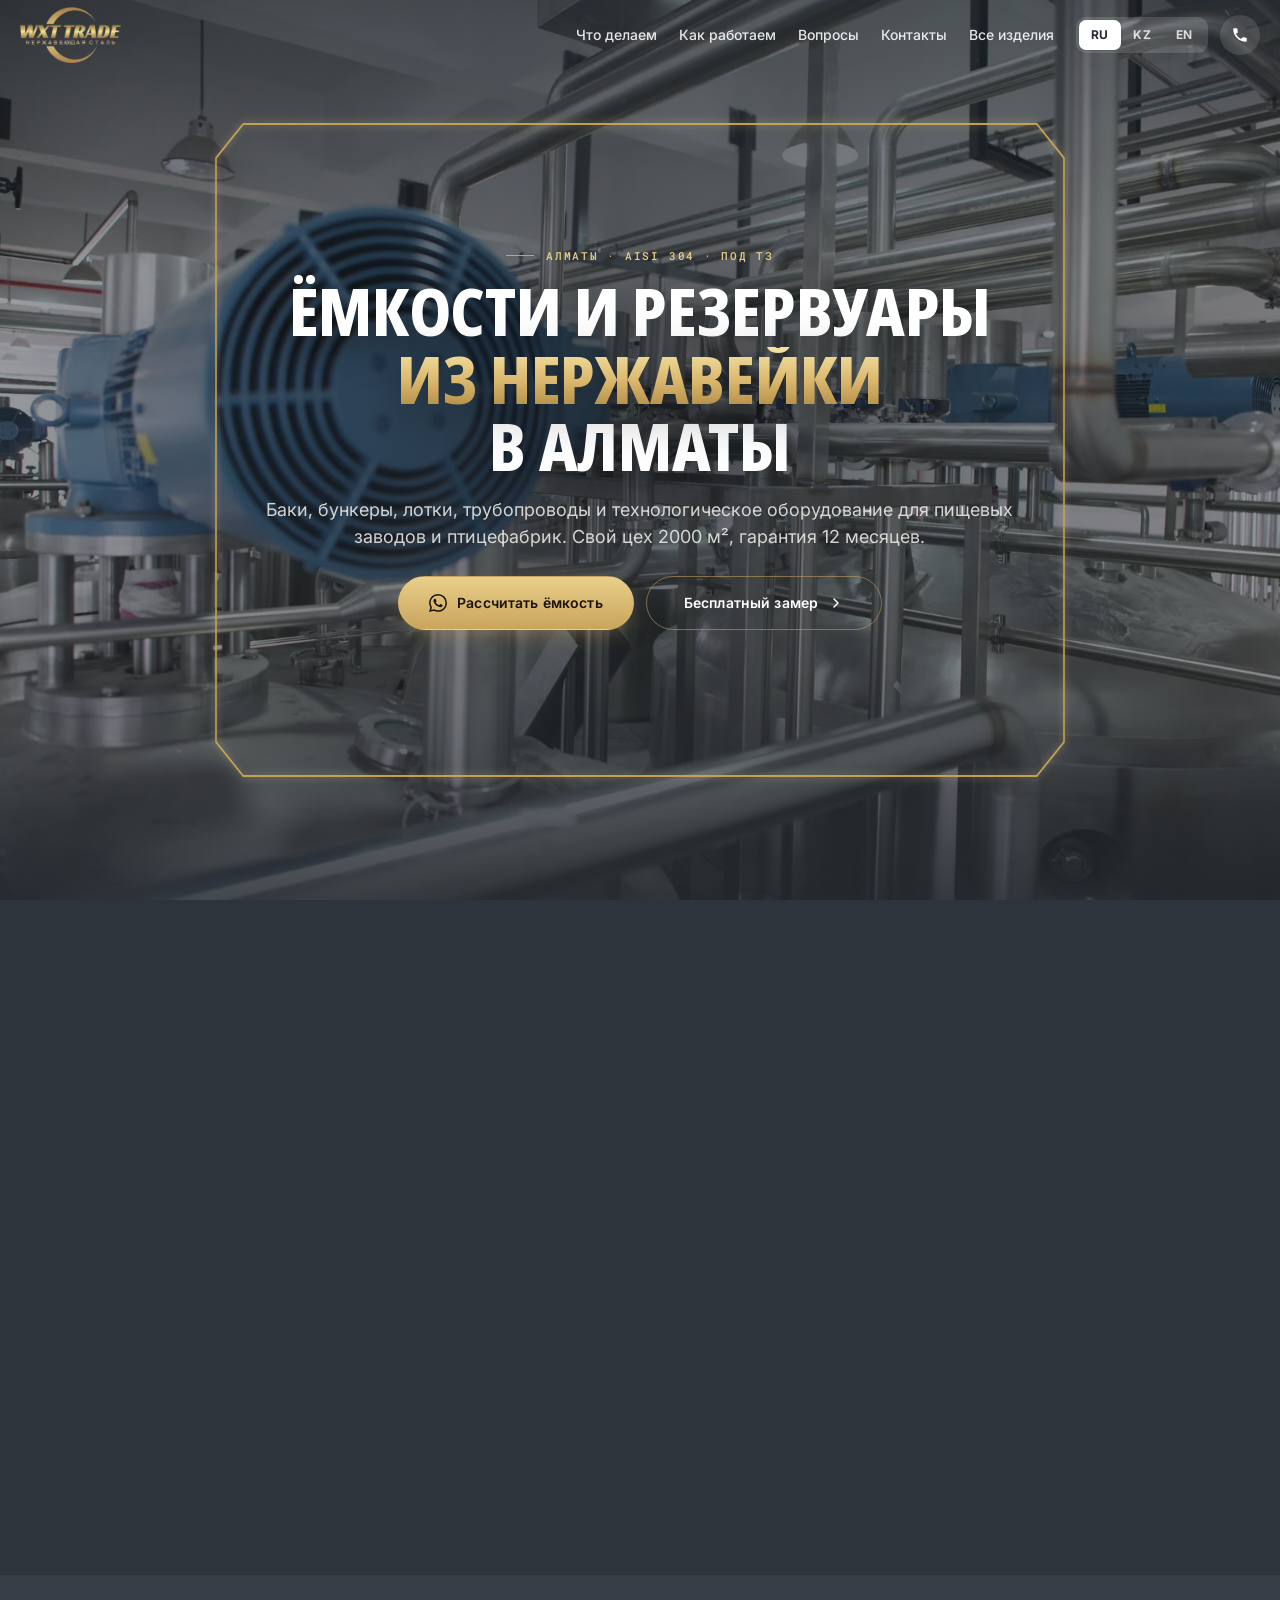
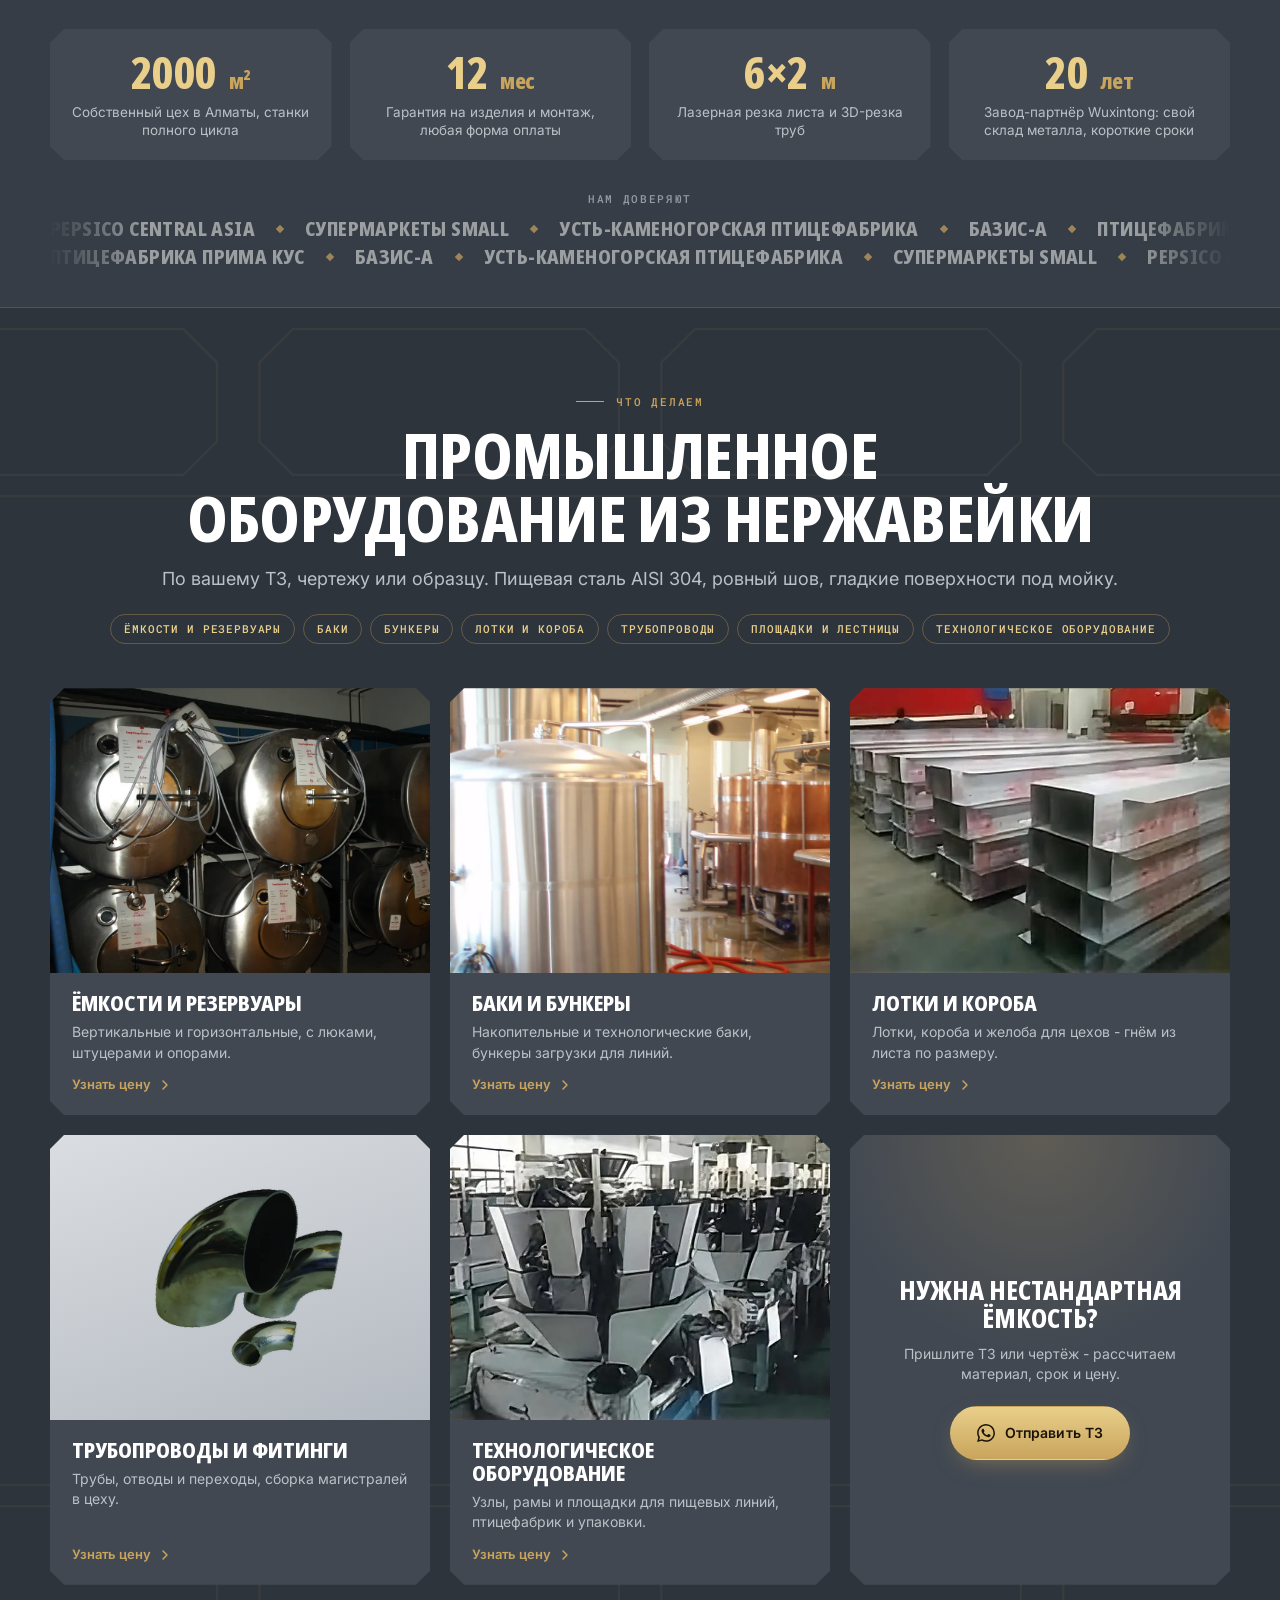
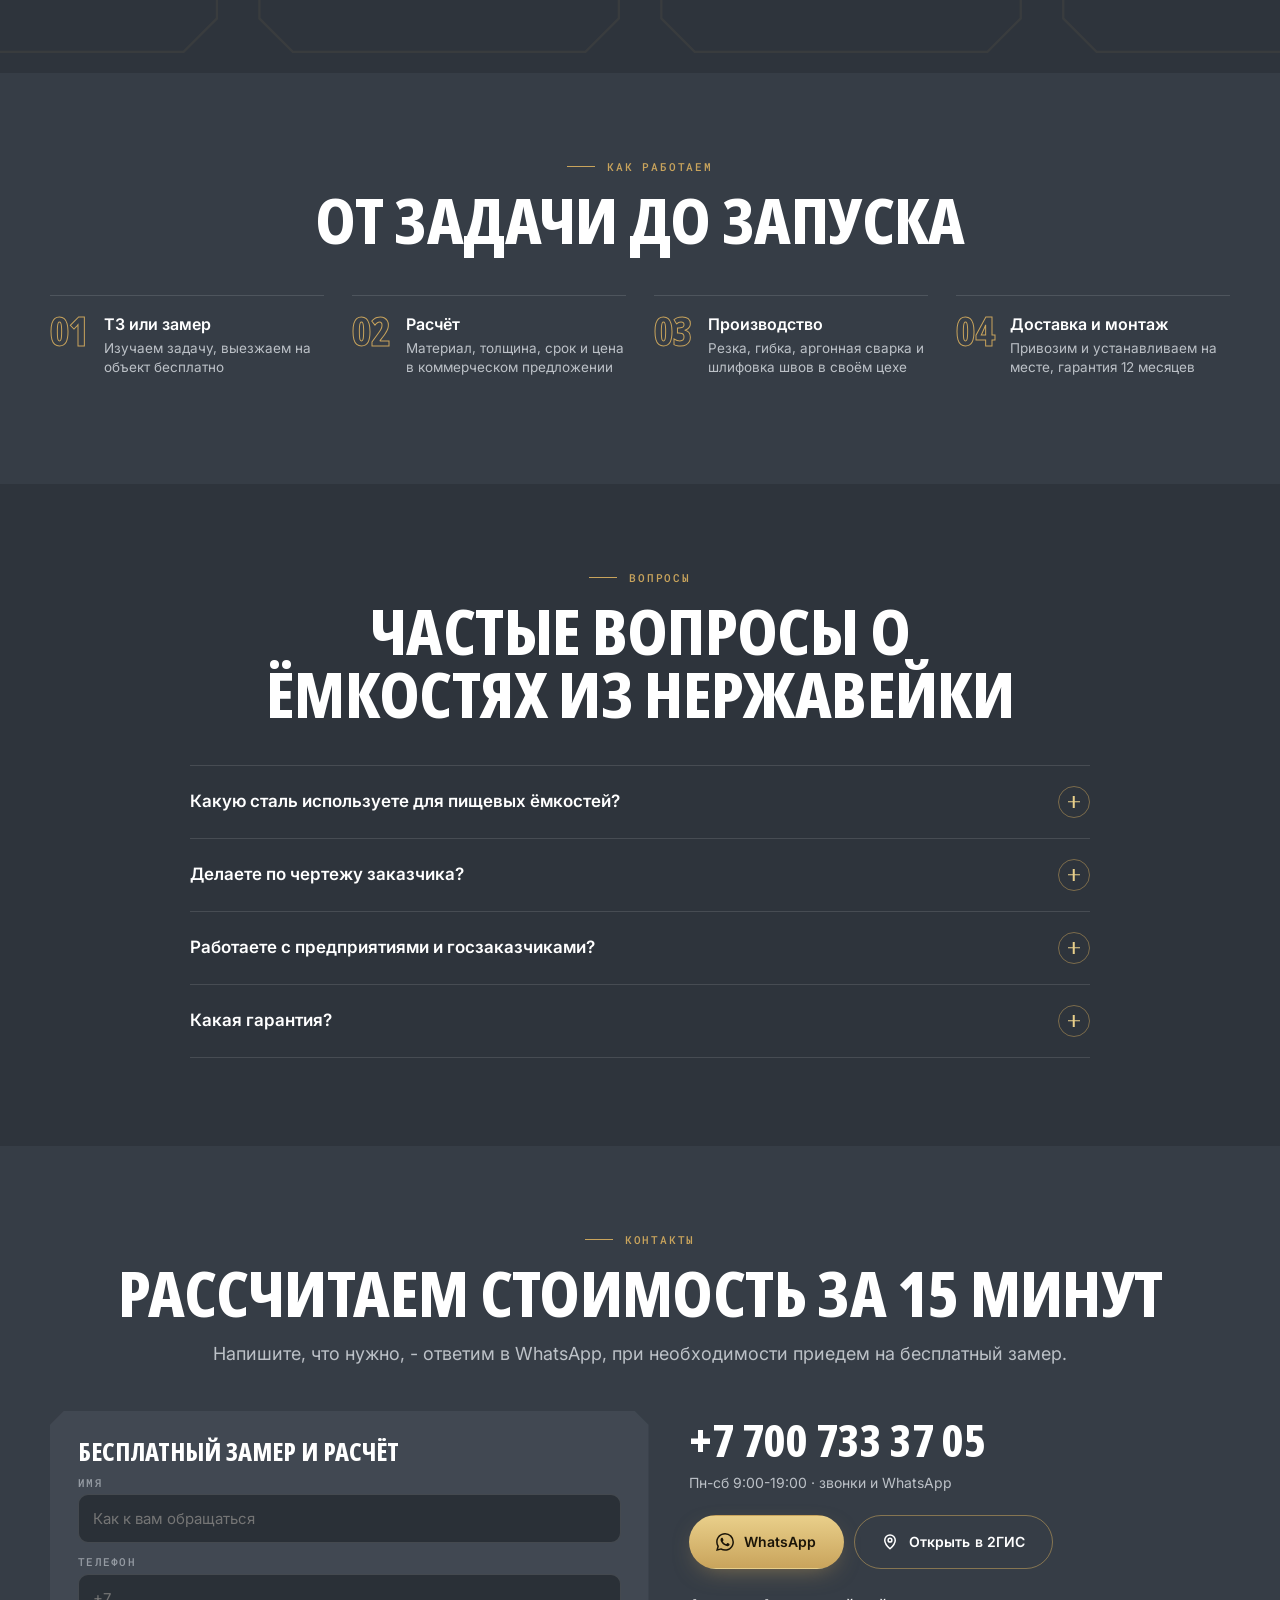
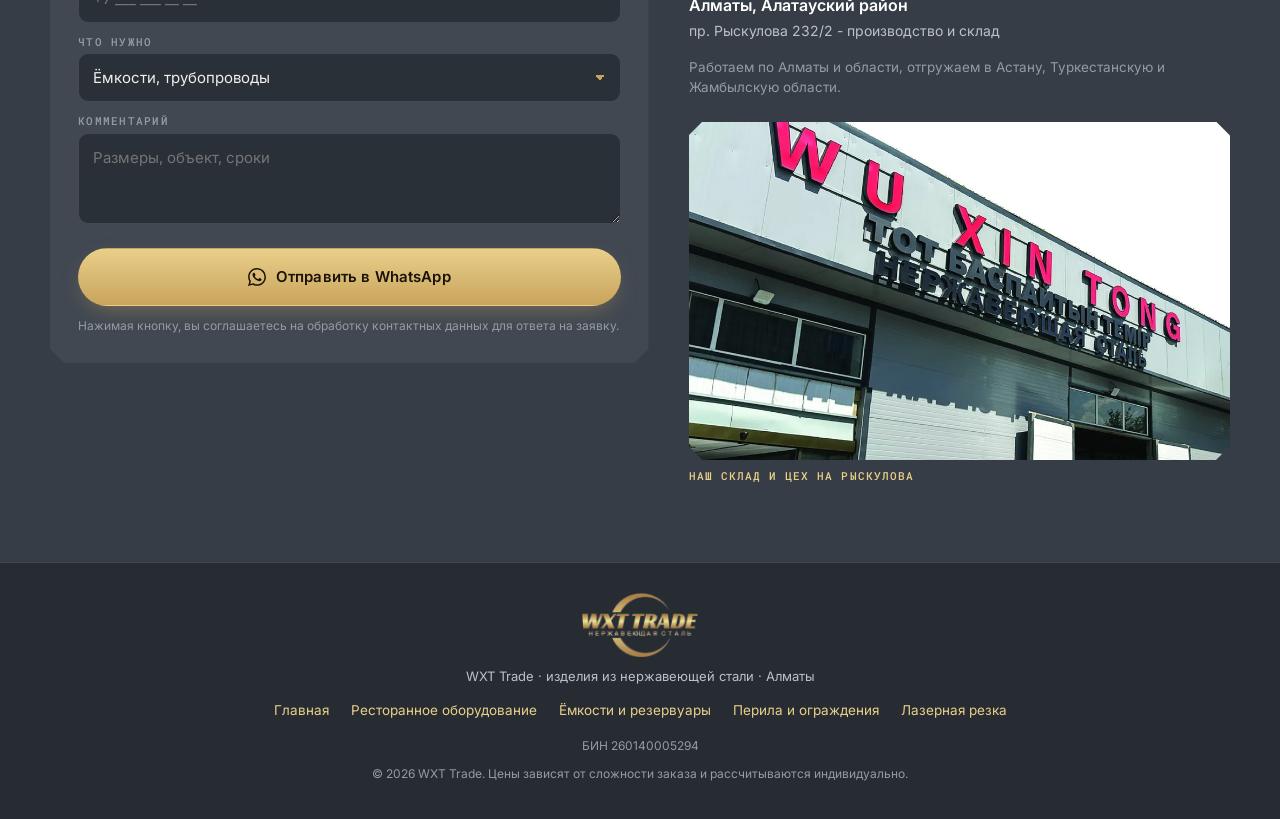
==== emkosti/index.html @ e71c84be "Посадочные страницы под группы объявлений: ресторанное оборудование, ёмкости, перила, лазерная резка" ====
<!doctype html>
<html lang="ru">
<head>
<meta charset="utf-8">
<meta name="viewport" content="width=device-width, initial-scale=1, viewport-fit=cover">
<title data-i-t="m.title">Ёмкости и резервуары из нержавейки в Алматы - баки, бункеры, трубопроводы | WXT Trade</title>
<meta name="description" data-i-c="m.desc" content="Изготовление ёмкостей, баков, резервуаров, бункеров, лотков и трубопроводов из нержавеющей стали AISI 304 для пищевых производств и птицефабрик. Свой цех 2000 м² в Алматы, гарантия 12 месяцев.">
<meta name="theme-color" content="#2E343C">
<link rel="canonical" href="https://wxt-trade.kz/emkosti/">
<meta property="og:type" content="website">
<meta property="og:locale" content="ru_RU">
<meta property="og:site_name" content="WXT Trade">
<meta property="og:title" data-i-c="m.ogt" content="Ёмкости и резервуары из нержавейки в Алматы - баки, бункеры, трубопроводы | WXT Trade">
<meta property="og:description" data-i-c="m.ogd" content="Изготовление ёмкостей, баков, резервуаров, бункеров, лотков и трубопроводов из нержавеющей стали AISI 304 для пищевых производств и птицефабрик. Свой цех 2000 м² в Алматы, гарантия 12 месяцев.">
<meta property="og:url" content="https://wxt-trade.kz/emkosti/">
<meta property="og:image" content="https://wxt-trade.kz/assets/og-image.jpg">
<meta property="og:image:width" content="1200">
<meta property="og:image:height" content="630">
<meta name="twitter:card" content="summary_large_image">
<link rel="alternate" hreflang="ru" href="https://wxt-trade.kz/emkosti/?lang=ru">
<link rel="alternate" hreflang="en" href="https://wxt-trade.kz/emkosti/?lang=en">
<link rel="alternate" hreflang="x-default" href="https://wxt-trade.kz/emkosti/">
<link rel="icon" href="../favicon.ico" sizes="32x32">
<link rel="icon" type="image/png" sizes="32x32" href="../assets/favicon-32.png">
<link rel="icon" type="image/png" sizes="192x192" href="../assets/favicon-192.png">
<link rel="apple-touch-icon" sizes="180x180" href="../assets/apple-touch-icon.png">
<link rel="preconnect" href="https://fonts.googleapis.com">
<link rel="preconnect" href="https://fonts.gstatic.com" crossorigin>
<link href="https://fonts.googleapis.com/css2?family=Noto+Sans+Display:wdth,wght@75,800&family=Inter:wght@400;500;600&family=Roboto+Mono:wght@500&display=swap" rel="stylesheet">
<link rel="preload" as="image" href="../assets/lp-em-hero.webp" media="(min-width:761px)">
<link rel="preload" as="image" href="../assets/lp-em-hero-m.webp" media="(max-width:760px)">
<link rel="stylesheet" href="../styles.css?v=20261002-2">
<script type="application/ld+json">
{"@context":"https://schema.org","@graph":[
{"@type":"Service","name":"Изготовление ёмкостей, резервуаров и трубопроводов из нержавеющей стали","serviceType":"Ёмкости и резервуары","url":"https://wxt-trade.kz/emkosti/","description":"Изготовление ёмкостей, баков, резервуаров, бункеров, лотков и трубопроводов из нержавеющей стали AISI 304 для пищевых производств и птицефабрик. Свой цех 2000 м² в Алматы, гарантия 12 месяцев.",
 "areaServed":[{"@type":"City","name":"Алматы"},{"@type":"City","name":"Астана"}],
 "provider":{"@type":"LocalBusiness","name":"WXT Trade","url":"https://wxt-trade.kz/","telephone":"+77007333705","taxID":"260140005294","image":"https://wxt-trade.kz/assets/og-image.jpg",
  "address":{"@type":"PostalAddress","streetAddress":"пр. Рыскулова 232/2","addressLocality":"Алматы","addressCountry":"KZ"},
  "openingHoursSpecification":{"@type":"OpeningHoursSpecification","dayOfWeek":["Monday","Tuesday","Wednesday","Thursday","Friday","Saturday"],"opens":"09:00","closes":"19:00"}}},
{"@type":"BreadcrumbList","itemListElement":[
 {"@type":"ListItem","position":1,"name":"WXT Trade","item":"https://wxt-trade.kz/"},
 {"@type":"ListItem","position":2,"name":"Ёмкости и резервуары","item":"https://wxt-trade.kz/emkosti/"}]},
{"@type":"FAQPage","mainEntity":[{"@type":"Question","name":"Какую сталь используете для пищевых ёмкостей?","acceptedAnswer":{"@type":"Answer","text":"Пищевую нержавейку AISI 304 - она подходит для контакта с продуктами, не ржавеет и легко моется. Толщину подбираем под объём и нагрузку."}},{"@type":"Question","name":"Делаете по чертежу заказчика?","acceptedAnswer":{"@type":"Answer","text":"Да. Работаем по чертежу, техническому заданию или образцу. Если чертежа нет - замерим на месте и предложим решение."}},{"@type":"Question","name":"Работаете с предприятиями и госзаказчиками?","acceptedAnswer":{"@type":"Answer","text":"Да, среди заказчиков - пищевые заводы, птицефабрики, строительные компании и госзаказчики. Любая форма оплаты."}},{"@type":"Question","name":"Какая гарантия?","acceptedAnswer":{"@type":"Answer","text":"12 месяцев на изделия и монтаж. Каждое изделие проходит контроль качества перед отгрузкой."}}]}
]}
</script>
<script src="https://lead-bot.sultan-askarov-kz.workers.dev/t.js" data-site="wxttrade" defer></script>
</head>
<body>

<svg width="0" height="0" style="position:absolute" aria-hidden="true" focusable="false">
  <symbol id="ic-wa" viewBox="0 0 24 24"><path fill="currentColor" d="M17.472 14.382c-.297-.149-1.758-.867-2.03-.967-.273-.099-.471-.148-.67.15-.197.297-.767.966-.94 1.164-.173.199-.347.223-.644.075-.297-.15-1.255-.463-2.39-1.475-.883-.788-1.48-1.761-1.653-2.059-.173-.297-.018-.458.13-.606.134-.133.298-.347.446-.52.149-.174.198-.298.298-.497.099-.198.05-.371-.025-.52-.075-.149-.669-1.612-.916-2.207-.242-.579-.487-.5-.669-.51-.173-.008-.371-.01-.57-.01-.198 0-.52.074-.792.372-.272.297-1.04 1.016-1.04 2.479 0 1.462 1.065 2.875 1.213 3.074.149.198 2.096 3.2 5.077 4.487.709.306 1.262.489 1.694.625.712.227 1.36.195 1.871.118.571-.085 1.758-.719 2.006-1.413.248-.694.248-1.289.173-1.413-.074-.124-.272-.198-.57-.347m-5.421 7.403h-.004a9.87 9.87 0 0 1-5.031-1.378l-.361-.214-3.741.982.998-3.648-.235-.374a9.86 9.86 0 0 1-1.51-5.26c.001-5.45 4.436-9.884 9.888-9.884 2.64 0 5.122 1.03 6.988 2.898a9.825 9.825 0 0 1 2.893 6.994c-.003 5.45-4.437 9.884-9.885 9.884m8.413-18.297A11.815 11.815 0 0 0 12.05 0C5.495 0 .16 5.335.157 11.892c0 2.096.547 4.142 1.588 5.945L.057 24l6.305-1.654a11.882 11.882 0 0 0 5.683 1.448h.005c6.554 0 11.89-5.335 11.893-11.893a11.821 11.821 0 0 0-3.48-8.413Z"/></symbol>
  <symbol id="ic-tel" viewBox="0 0 24 24"><path fill="currentColor" d="M6.6 10.8a15.1 15.1 0 0 0 6.6 6.6l2.2-2.2c.3-.3.7-.4 1-.2 1.1.4 2.3.6 3.6.6.6 0 1 .4 1 1V20c0 .6-.4 1-1 1A17 17 0 0 1 3 4c0-.6.4-1 1-1h3.5c.6 0 1 .4 1 1 0 1.3.2 2.5.6 3.6.1.3 0 .7-.2 1l-2.3 2.2Z"/></symbol>
  <symbol id="ic-arr" viewBox="0 0 24 24"><path fill="none" stroke="currentColor" stroke-width="2.2" stroke-linecap="round" stroke-linejoin="round" d="M9 6l6 6-6 6"/></symbol>
  <symbol id="ic-pin" viewBox="0 0 24 24"><path fill="none" stroke="currentColor" stroke-width="2" stroke-linecap="round" stroke-linejoin="round" d="M12 21s7-6.2 7-11.5A7 7 0 0 0 5 9.5C5 14.8 12 21 12 21z"/><circle cx="12" cy="9.5" r="2.5" fill="none" stroke="currentColor" stroke-width="2"/></symbol>
  <symbol id="lat-d1" viewBox="0 0 1600 900" preserveAspectRatio="none"><path d="M304 124H1296L1330 158V742L1296 776H304L270 742V158Z" pathLength="1"/></symbol>
  <symbol id="lat-m1" viewBox="0 0 900 1600" preserveAspectRatio="none"><path d="M154 300H746L776 330V1270L746 1300H154L124 1270V330Z" pathLength="1"/></symbol>
</svg>

<header class="hdr" id="hdr">
  <div class="hdr-in">
    <button class="burger" id="burger" type="button" aria-label="Меню" data-i-aria="a.menu" aria-expanded="false" aria-controls="mnav"><span></span><span></span><span></span></button>
    <a class="logo" href="../" aria-label="WXT Trade, на главную" data-i-aria="a.home"><img src="../assets/logo.webp" alt="WXT Trade - нержавеющая сталь" width="480" height="265" decoding="async"></a>
    <nav class="nav" aria-label="Разделы сайта" data-i-aria="a.nav">
      <a href="#sostav" data-i="lp.nav1">Что делаем</a>
      <a href="#etapy" data-i="nav.et">Как работаем</a>
      <a href="#voprosy" data-i="lp.nav3">Вопросы</a>
      <a href="#kontakty" data-i="nav.kt">Контакты</a>
      <a href="../" data-i="lp.all">Все изделия</a>
    </nav>
    <div class="hdr-right">
      <div class="lang" role="group" aria-label="Язык сайта" data-i-aria="a.lang">
        <button type="button" data-lang="ru" class="is-active" aria-pressed="true" lang="ru">RU</button>
        <button type="button" data-lang="kk" aria-pressed="false">KZ</button>
        <button type="button" data-lang="en" aria-pressed="false" lang="en">EN</button>
      </div>
      <a class="hdr-tel" href="tel:+77007333705">+7 700 733 37 05</a>
      <a class="rnd rnd-call" href="tel:+77007333705" aria-label="Позвонить +7 700 733 37 05" data-i-aria="a.call"><svg width="18" height="18"><use href="#ic-tel"/></svg></a>
    </div>
  </div>
  <nav class="mnav" id="mnav" aria-label="Мобильное меню" data-i-aria="a.mnav">
    <div class="mnav-in">
      <a href="#sostav" data-i="lp.nav1">Что делаем</a>
      <a href="#etapy" data-i="nav.et">Как работаем</a>
      <a href="#voprosy" data-i="lp.nav3">Вопросы</a>
      <a href="#kontakty" data-i="nav.kt">Контакты</a>
      <a href="../" data-i="lp.all">Все изделия</a>
      <div class="mnav-sys" aria-label="Другие направления" data-i-aria="a.lpnav">
        <a href="../restorannoe-oborudovanie/" data-i="ft.l1">Ресторанное оборудование</a><a href="../perila/" data-i="ft.l3">Перила и ограждения</a><a href="../lazernaya-rezka/" data-i="ft.l4">Лазерная резка</a>
      </div>
      <div class="mnav-foot">
        <a class="btn btn-solid" href="tel:+77007333705"><svg width="18" height="18"><use href="#ic-tel"/></svg><span>+7 700 733 37 05</span></a>
        <a class="btn btn-wa" href="https://wa.me/77007333705" data-wa="hero" target="_blank" rel="noopener"><svg width="18" height="18"><use href="#ic-wa"/></svg><span>WhatsApp</span></a>
      </div>
    </div>
  </nav>
</header>

<main>

<div class="pw pw-hero" id="top">
  <section class="plate hero hero-lp" id="hero" aria-label="Ёмкости и резервуары">
    <div class="hero-bg" aria-hidden="true"></div>
    <div class="hero-ph" aria-hidden="true">
        <picture>
          <source media="(max-width:760px)" srcset="../assets/lp-em-hero-m.webp">
          <img src="../assets/lp-em-hero.webp" alt="" width="1800" height="1200" fetchpriority="high" decoding="async">
        </picture>
      <div class="hero-shade"></div>
    </div>
    <svg class="hero-lines lines-d" viewBox="0 0 1600 900" preserveAspectRatio="none" aria-hidden="true"><use href="#lat-d1"/><circle class="spark spark-d" r="6"/></svg>
    <svg class="hero-lines lines-m" viewBox="0 0 900 1600" preserveAspectRatio="none" aria-hidden="true"><use href="#lat-m1"/><circle class="spark spark-m" r="7"/></svg>
    <div class="hero-in">
      <p class="kicker" data-i="h.k">Алматы · AISI 304 · под ТЗ</p>
      <h1 class="h1 h1-lp"><span data-i="h.t1">Ёмкости и резервуары</span><span class="big" data-i="h.t2">из нержавейки</span><span data-i="h.t3">в Алматы</span></h1>
      <p class="lead" data-i="h.l">Баки, бункеры, лотки, трубопроводы и технологическое оборудование для пищевых заводов и птицефабрик. Свой цех 2000 м², гарантия 12 месяцев.</p>
      <div class="cta">
        <a class="btn btn-wa" href="https://wa.me/77007333705" data-wa="hero" target="_blank" rel="noopener"><svg width="18" height="18"><use href="#ic-wa"/></svg><span data-i="h.b1">Рассчитать ёмкость</span></a>
        <a class="btn btn-ghost" href="#zayavka"><span data-i="h.b2">Бесплатный замер</span><svg width="16" height="16" style="fill:none"><use href="#ic-arr"/></svg></a>
      </div>
    </div>
  </section>
</div>

<section class="sec sec-trust" id="o-kompanii" aria-label="О компании" data-i-aria="a.trust">
  <div class="wrap">
    <div class="facts">
      <div class="fact rv"><b>2000 <small>м²</small></b><span data-i="t.f1">Собственный цех в Алматы, станки полного цикла</span></div>
      <div class="fact rv"><b>12 <small data-i="t.u3">мес</small></b><span data-i="t.f3">Гарантия на изделия и монтаж, любая форма оплаты</span></div>
      <div class="fact rv"><b>6×2 <small data-i="t.u2">м</small></b><span data-i="t.f2">Лазерная резка листа и 3D-резка труб</span></div>
      <div class="fact rv"><b>20 <small data-i="t.u4">лет</small></b><span data-i="t.f4">Завод-партнёр Wuxintong: свой склад металла, короткие сроки</span></div>
    </div>
    <p class="brands-note" data-i="t.note">Нам доверяют</p>
    <div class="brands" aria-label="Клиенты и партнёры" data-i-aria="a.brands">
      <div class="brand-row" id="brands1"></div>
      <div class="brand-row rev" id="brands2"></div>
    </div>
  </div>
</section>

<section class="sec sec-cat latbg" id="sostav">
  <div class="wrap">
    <div class="head rv">
      <p class="kicker" data-i="s.k">Что делаем</p>
      <h2 data-i="s.t">Промышленное оборудование из нержавейки</h2>
      <p class="lead" data-i="s.l">По вашему ТЗ, чертежу или образцу. Пищевая сталь AISI 304, ровный шов, гладкие поверхности под мойку.</p>
      <ul class="chips lp-chips"><li data-i="s.c1">Ёмкости и резервуары</li><li data-i="s.c2">Баки</li><li data-i="s.c3">Бункеры</li><li data-i="s.c4">Лотки и короба</li><li data-i="s.c5">Трубопроводы</li><li data-i="s.c6">Площадки и лестницы</li><li data-i="s.c7">Технологическое оборудование</li></ul>
    </div>
    <div class="cards">
      <article class="card rv">
        <div class="card-ph"><img src="../assets/lp-em-rezervuary.webp" alt="Горизонтальные резервуары из нержавеющей стали в цеху" data-i-alt="k1.alt" width="1000" height="750" loading="lazy" decoding="async"></div>
        <h3 data-i="k1.t">Ёмкости и резервуары</h3>
        <p data-i="k1.d">Вертикальные и горизонтальные, с люками, штуцерами и опорами.</p>
        <a class="more" href="https://wa.me/77007333705" data-wa="card" target="_blank" rel="noopener"><span data-i="c.price">Узнать цену</span><svg width="16" height="16" style="fill:none"><use href="#ic-arr"/></svg></a>
      </article>
      <article class="card rv">
        <div class="card-ph"><img src="../assets/lp-em-baki.webp" alt="Технологический бак из нержавеющей стали на пищевом производстве" data-i-alt="k2.alt" width="1000" height="750" loading="lazy" decoding="async"></div>
        <h3 data-i="k2.t">Баки и бункеры</h3>
        <p data-i="k2.d">Накопительные и технологические баки, бункеры загрузки для линий.</p>
        <a class="more" href="https://wa.me/77007333705" data-wa="card" target="_blank" rel="noopener"><span data-i="c.price">Узнать цену</span><svg width="16" height="16" style="fill:none"><use href="#ic-arr"/></svg></a>
      </article>
      <article class="card rv">
        <div class="card-ph"><img src="../assets/lp-em-lotki.webp" alt="Короба и лотки из нержавеющей стали после гибки" data-i-alt="k3.alt" width="824" height="477" loading="lazy" decoding="async"></div>
        <h3 data-i="k3.t">Лотки и короба</h3>
        <p data-i="k3.d">Лотки, короба и желоба для цехов - гнём из листа по размеру.</p>
        <a class="more" href="https://wa.me/77007333705" data-wa="card" target="_blank" rel="noopener"><span data-i="c.price">Узнать цену</span><svg width="16" height="16" style="fill:none"><use href="#ic-arr"/></svg></a>
      </article>
      <article class="card rv">
        <div class="card-ph pk"><img src="../assets/lp-em-truby.webp" alt="Отводы трубопровода из нержавеющей стали" data-i-alt="k4.alt" width="800" height="796" loading="lazy" decoding="async"></div>
        <h3 data-i="k4.t">Трубопроводы и фитинги</h3>
        <p data-i="k4.d">Трубы, отводы и переходы, сборка магистралей в цеху.</p>
        <a class="more" href="https://wa.me/77007333705" data-wa="card" target="_blank" rel="noopener"><span data-i="c.price">Узнать цену</span><svg width="16" height="16" style="fill:none"><use href="#ic-arr"/></svg></a>
      </article>
      <article class="card rv">
        <div class="card-ph"><img src="../assets/lp-em-tehno.webp" alt="Технологическое оборудование из нержавейки на пищевой линии" data-i-alt="k5.alt" width="796" height="520" loading="lazy" decoding="async"></div>
        <h3 data-i="k5.t">Технологическое оборудование</h3>
        <p data-i="k5.d">Узлы, рамы и площадки для пищевых линий, птицефабрик и упаковки.</p>
        <a class="more" href="https://wa.me/77007333705" data-wa="card" target="_blank" rel="noopener"><span data-i="c.price">Узнать цену</span><svg width="16" height="16" style="fill:none"><use href="#ic-arr"/></svg></a>
      </article>
      <article class="card card-cta rv">
        <h3 data-i="cta.t">Нужна нестандартная ёмкость?</h3>
        <p data-i="cta.d">Пришлите ТЗ или чертёж - рассчитаем материал, срок и цену.</p>
        <a class="btn btn-wa" href="https://wa.me/77007333705" data-wa="cta" target="_blank" rel="noopener"><svg width="18" height="18"><use href="#ic-wa"/></svg><span data-i="cta.b">Отправить ТЗ</span></a>
      </article>
    </div>
  </div>
</section>

<section class="sec sec-steps sec-alt" id="etapy" aria-label="Как работаем" data-i-aria="a.et">
  <div class="wrap">
    <div class="head rv">
      <p class="kicker" data-i="et.k">Как работаем</p>
      <h2 data-i="st.t">От задачи до запуска</h2>
    </div>
    <ol class="steps s4">
      <li class="rv"><i>01</i><div><b data-i="st1.t">ТЗ или замер</b><span data-i="st1.d">Изучаем задачу, выезжаем на объект бесплатно</span></div></li>
      <li class="rv"><i>02</i><div><b data-i="st2.t">Расчёт</b><span data-i="st2.d">Материал, толщина, срок и цена в коммерческом предложении</span></div></li>
      <li class="rv"><i>03</i><div><b data-i="st3.t">Производство</b><span data-i="st3.d">Резка, гибка, аргонная сварка и шлифовка швов в своём цехе</span></div></li>
      <li class="rv"><i>04</i><div><b data-i="st4.t">Доставка и монтаж</b><span data-i="st4.d">Привозим и устанавливаем на месте, гарантия 12 месяцев</span></div></li>
    </ol>
  </div>
</section>

<section class="sec" id="voprosy" aria-label="Частые вопросы" data-i-aria="a.faq">
  <div class="wrap">
    <div class="head rv">
      <p class="kicker" data-i="faq.k">Вопросы</p>
      <h2 data-i="faq.t">Частые вопросы о ёмкостях из нержавейки</h2>
    </div>
    <div class="faq">
      <details class="rv"><summary><span data-i="q1">Какую сталь используете для пищевых ёмкостей?</span><i aria-hidden="true"></i></summary><div class="faq-a" data-i="a1">Пищевую нержавейку AISI 304 - она подходит для контакта с продуктами, не ржавеет и легко моется. Толщину подбираем под объём и нагрузку.</div></details>
      <details class="rv"><summary><span data-i="q2">Делаете по чертежу заказчика?</span><i aria-hidden="true"></i></summary><div class="faq-a" data-i="a2">Да. Работаем по чертежу, техническому заданию или образцу. Если чертежа нет - замерим на месте и предложим решение.</div></details>
      <details class="rv"><summary><span data-i="q3">Работаете с предприятиями и госзаказчиками?</span><i aria-hidden="true"></i></summary><div class="faq-a" data-i="a3">Да, среди заказчиков - пищевые заводы, птицефабрики, строительные компании и госзаказчики. Любая форма оплаты.</div></details>
      <details class="rv"><summary><span data-i="q4">Какая гарантия?</span><i aria-hidden="true"></i></summary><div class="faq-a" data-i="a4">12 месяцев на изделия и монтаж. Каждое изделие проходит контроль качества перед отгрузкой.</div></details>
    </div>
  </div>
</section>

<section class="sec sec-kont" id="kontakty" aria-label="Контакты" data-i-aria="a.kt">
  <div class="wrap">
    <div class="head rv">
      <p class="kicker" data-i="kt.k">Контакты</p>
      <h2 data-i="kt.t">Рассчитаем стоимость за 15 минут</h2>
      <p class="lead" data-i="kt.l">Напишите, что нужно, - ответим в WhatsApp, при необходимости приедем на бесплатный замер.</p>
    </div>
    <div class="kont">
      <form class="form rv" id="form" action="#" method="post" novalidate aria-label="Заявка на расчёт" data-i-aria="a.form">
        <div class="form-anchor" id="zayavka"></div>
        <p class="form-t" data-i="f.t">Бесплатный замер и расчёт</p>
        <label><span data-i="f.n">Имя</span><input type="text" name="name" autocomplete="name" placeholder="Как к вам обращаться" data-i-ph="f.np"></label>
        <label><span data-i="f.p">Телефон</span><input type="tel" name="phone" id="phone" inputmode="tel" autocomplete="tel" required placeholder="+7 ___ ___ __ __"></label>
        <label><span data-i="f.w">Что нужно</span>
          <select name="what" id="what">
            <option value="" data-i="f.w0">Выберите направление</option>
            <option data-i="f.w1">Ресторанное оборудование</option>
            <option data-i="f.w2">Облицовка лифта</option>
            <option data-i="f.w3">Перила и ограждения</option>
            <option data-i="f.w4" selected>Ёмкости, трубопроводы</option>
            <option data-i="f.w5">Арт-экран, перегородка</option>
            <option data-i="f.w6">Лазерная резка, гибка, сварка</option>
            <option data-i="f.w7">Металлопрокат</option>
            <option data-i="f.w8">Другое</option>
          </select>
        </label>
        <label><span data-i="f.m">Комментарий</span><textarea name="msg" rows="3" placeholder="Размеры, объект, сроки" data-i-ph="f.mp"></textarea></label>
        <input class="hp" type="text" name="company" tabindex="-1" autocomplete="off" aria-hidden="true">
        <button class="btn btn-wa btn-big" type="submit"><svg width="18" height="18"><use href="#ic-wa"/></svg><span data-i="f.b">Отправить в WhatsApp</span></button>
        <p class="form-ok" id="fmok" hidden data-i="f.ok">Спасибо! Открываем WhatsApp с вашей заявкой - ответим в течение 15 минут.</p>
        <p class="form-err" id="fmerr" hidden data-i="f.err">Укажите телефон, чтобы мы могли ответить.</p>
        <p class="form-note" data-i="f.note">Нажимая кнопку, вы соглашаетесь на обработку контактных данных для ответа на заявку.</p>
      </form>
      <div class="kinfo rv">
        <a class="kphone" href="tel:+77007333705">+7 700 733 37 05</a>
        <p class="kline" data-i="kt.h">Пн-сб 9:00-19:00 · звонки и WhatsApp</p>
        <div class="kbtns">
          <a class="btn btn-wa" href="https://wa.me/77007333705" data-wa="kontakty" target="_blank" rel="noopener"><svg width="18" height="18"><use href="#ic-wa"/></svg><span>WhatsApp</span></a>
          <a class="btn btn-ghost" href="https://2gis.kz/almaty/geo/70030077017443817/76.839477,43.252511" target="_blank" rel="noopener"><svg width="18" height="18" style="fill:none"><use href="#ic-pin"/></svg><span data-i="kt.map">Открыть в 2ГИС</span></a>
        </div>
        <address class="kaddr">
          <b data-i="kt.city">Алматы, Алатауский район</b>
          <span data-i="kt.addr">пр. Рыскулова 232/2 - производство и склад</span>
        </address>
        <p class="kgeo" data-i="kt.geo">Работаем по Алматы и области, отгружаем в Астану, Туркестанскую и Жамбылскую области.</p>
        <figure class="kphoto">
          <img src="../assets/sklad.webp" alt="Склад и производство WXT Trade в Алматы" data-i-alt="kt.pha" width="1000" height="709" loading="lazy" decoding="async">
          <figcaption data-i="kt.ph">Наш склад и цех на Рыскулова</figcaption>
        </figure>
      </div>
    </div>
  </div>
  <footer class="foot">
    <div class="wrap foot-in">
      <a class="flogo" href="../" aria-label="WXT Trade" data-i-aria="a.home2"><img src="../assets/logo.webp" alt="WXT Trade" width="480" height="265" loading="lazy" decoding="async"></a>
      <p data-i="ft.1">WXT Trade · изделия из нержавеющей стали · Алматы</p>
      <nav class="flinks" aria-label="Направления" data-i-aria="a.flinks"><a href="../" data-i="lp.home">Главная</a><a href="../restorannoe-oborudovanie/" data-i="ft.l1">Ресторанное оборудование</a><a href="../emkosti/" data-i="ft.l2">Ёмкости и резервуары</a><a href="../perila/" data-i="ft.l3">Перила и ограждения</a><a href="../lazernaya-rezka/" data-i="ft.l4">Лазерная резка</a></nav>
      <p class="fcopy" data-i="ft.3">БИН 260140005294</p>
      <p class="fcopy" data-i="ft.2">© 2026 WXT Trade. Цены зависят от сложности заказа и рассчитываются индивидуально.</p>
    </div>
  </footer>
</section>

</main>

<div class="bar" id="bar" aria-label="Быстрая связь" data-i-aria="a.bar">
  <a href="tel:+77007333705"><svg width="18" height="18"><use href="#ic-tel"/></svg><span data-i="bar.call">Позвонить</span></a>
  <a class="bar-wa" href="https://wa.me/77007333705" data-wa="hero" target="_blank" rel="noopener"><svg width="18" height="18"><use href="#ic-wa"/></svg><span>WhatsApp</span></a>
</div>

<script>window.WXT_LP={"wa": {"hero": "Здравствуйте! Нужна ёмкость или оборудование из нержавейки.\nОбъём, размеры и задача: ", "cta": "Здравствуйте! Нужна ёмкость по ТЗ или чертежу. Прикреплю файл: ", "kontakty": "Здравствуйте! Пишу со страницы ёмкостей WXT Trade. Вопрос: "}, "hello": "Здравствуйте! Заявка с сайта WXT Trade: ёмкости и резервуары."};</script>
<script src="../script.js?v=20261002-2" data-kk="emkosti-kk.js" data-en="emkosti-en.js" defer></script>
</body>
</html>
---- styles.css ----
:root{
  --ink:#272C33; --ink2:#2E343C; --ink3:#363D46; --card:#414852; --line:rgba(255,255,255,.12);
  --txt:#F1F0EC; --mute:#BCC1C7; --mute2:#959BA3;
  --gold:#C9A45C; --gold2:#E9CF8A; --gold3:#8A6B33; --wa:#25D366;
  --fd:"Noto Sans Display","Segoe UI",Roboto,sans-serif;
  --ft:"Inter","Segoe UI",Roboto,sans-serif;
  --fm:"Roboto Mono","Consolas",monospace;
  --hh:70px; --ch:14px;
  --enter:0; --exit:0; --stay:0; --open:0; --f:1;
  --lat:url("data:image/svg+xml,%3Csvg xmlns='http://www.w3.org/2000/svg' viewBox='0 0 1600 900' preserveAspectRatio='none'%3E%3Crect width='1600' height='900' fill='%23000'/%3E%3Cpath d='M304 124H1296L1330 158V742L1296 776H304L270 742V158ZM36 14H220L242 36V264L220 286H36L14 264V36ZM36 314H220L242 336V564L220 586H36L14 564V336ZM36 614H220L242 636V864L220 886H36L14 864V636ZM1366 14H1564L1586 36V264L1564 286H1366L1344 264V36ZM1366 314H1564L1586 336V564L1564 586H1366L1344 564V336ZM1366 614H1564L1586 636V864L1564 886H1366L1344 864V636ZM292 14H499L521 36V88L499 110H292L270 88V36ZM571 14H764L786 36V88L764 110H571L549 88V36ZM836 14H1029L1051 36V88L1029 110H836L814 88V36ZM1101 14H1308L1330 36V88L1308 110H1101L1079 88V36ZM292 790H499L521 812V864L499 886H292L270 864V812ZM571 790H764L786 812V864L764 886H571L549 864V812ZM836 790H1029L1051 812V864L1029 886H836L814 864V812ZM1101 790H1308L1330 812V864L1308 886H1101L1079 864V812Z' fill='%23fff'/%3E%3C/svg%3E");
  --lat-m:url("data:image/svg+xml,%3Csvg xmlns='http://www.w3.org/2000/svg' viewBox='0 0 900 1600' preserveAspectRatio='none'%3E%3Crect width='900' height='1600' fill='%23000'/%3E%3Cpath d='M154 300H746L776 330V1270L746 1300H154L124 1270V330ZM34 14H76L96 34V506L76 526H34L14 506V34ZM34 574H76L96 594V1026L76 1046H34L14 1026V594ZM34 1094H76L96 1114V1566L76 1586H34L14 1566V1114ZM824 14H866L886 34V506L866 526H824L804 506V34ZM824 574H866L886 594V1026L866 1046H824L804 1026V594ZM824 1094H866L886 1114V1566L866 1586H824L804 1566V1114ZM144 14H306L326 34V252L306 272H144L124 252V34ZM374 14H526L546 34V252L526 272H374L354 252V34ZM594 14H756L776 34V252L756 272H594L574 252V34ZM144 1328H306L326 1348V1566L306 1586H144L124 1566V1348ZM374 1328H526L546 1348V1566L526 1586H374L354 1566V1348ZM594 1328H756L776 1348V1566L756 1586H594L574 1566V1348Z' fill='%23fff'/%3E%3C/svg%3E");
}
*,*::before,*::after{box-sizing:border-box}
html{scroll-behavior:smooth;-webkit-text-size-adjust:100%}
body{margin:0;background:var(--ink2);color:var(--txt);font:400 15px/1.5 var(--ft);overflow-x:hidden}
img{max-width:100%;display:block}
a{color:inherit;text-decoration:none}
button{font:inherit;color:inherit}
h1,h2,h3{margin:0;font-weight:400}
p{margin:0}
ul,ol{margin:0;padding:0;list-style:none}
svg{display:block}
.hp{position:absolute;left:-9999px;opacity:0;height:0;width:0}
.wrap{width:min(1180px,100% - 40px);margin-inline:auto}
@media(max-width:760px){.wrap{width:calc(100% - 32px)}}
@media(min-width:761px){body{font-size:16px}}

.kicker{display:flex;align-items:center;justify-content:center;gap:12px;font:500 11px/1 var(--fm);letter-spacing:.16em;text-transform:uppercase;color:var(--gold)}
.kicker::before{content:"";flex:0 0 auto;width:28px;height:1px;background:var(--gold)}
h2{font:800 clamp(34px,min(5.6vw,7svh),68px)/1 var(--fd);font-stretch:75%;letter-spacing:-.01em;text-transform:uppercase;margin-top:16px;text-align:center;color:#fff}
.lead{margin-top:16px;font-size:16px;line-height:1.5;color:var(--mute);text-align:center}
.plate .lead{color:rgba(241,240,236,.74)}
@media(min-width:761px){.lead{font-size:18px}}
.head{text-align:center}
.head-row{display:flex;align-items:flex-end;justify-content:space-between;gap:24px;text-align:left}
.head-row .kicker,.head-row h2,.head-row .lead{text-align:left;justify-content:flex-start}
@media(max-width:760px){.head-row{flex-direction:column;align-items:stretch;text-align:center}.head-row .kicker,.head-row h2,.head-row .lead{text-align:center;justify-content:center}.head-row .arrows{justify-content:center}}

.logo{display:block;position:relative;z-index:3}
.logo img{height:56px;width:auto}
.flogo img{height:64px;width:auto}

.btn{display:inline-flex;align-items:center;justify-content:center;gap:10px;height:54px;padding:0 26px;border-radius:999px;border:1.5px solid transparent;font:600 14px/1 var(--ft);letter-spacing:.01em;white-space:nowrap;cursor:pointer;transition:transform .25s,background .25s,border-color .25s,color .25s,box-shadow .25s}
.btn svg{display:block;flex:0 0 auto;fill:currentColor}
.btn:hover{transform:translateY(-2px)}
.btn-solid{background:#fff;color:var(--ink)}
.btn-ghost{border-color:rgba(201,164,92,.55);color:#fff}
.btn-ghost:hover{border-color:var(--gold2);color:var(--gold2)}
.btn-wa{background:linear-gradient(180deg,var(--gold2),var(--gold));color:#1A1408;box-shadow:0 8px 24px -10px rgba(201,164,92,.6)}
.btn-wa:hover{background:linear-gradient(180deg,#F3DC9A,#D4B06A)}
.btn-wa svg{color:#1A1408}
.btn-big{height:58px;padding:0 32px;font-size:15px}
.rnd{display:inline-flex;align-items:center;justify-content:center;width:40px;height:40px;border-radius:50%;background:rgba(255,255,255,.12);color:#fff;transition:background .25s,color .25s}
.rnd:hover{background:var(--gold);color:var(--ink)}
.more{display:inline-flex;align-items:center;gap:6px;margin-top:auto;padding-top:14px;font:600 13px/1 var(--ft);color:var(--gold);transition:gap .25s,color .25s}
.more:hover{gap:10px;color:var(--gold2)}
.more svg{flex:0 0 auto}

.hdr{position:fixed;top:0;left:0;right:0;z-index:60;height:var(--hh);color:#fff;transition:background .35s,box-shadow .35s}
.hdr.solid,body.menu-open .hdr{background:rgba(39,44,51,.94);box-shadow:0 1px 0 rgba(255,255,255,.07)}
.hdr-in{position:relative;z-index:2;display:flex;align-items:center;gap:22px;height:100%;width:min(1360px,100% - 40px);margin-inline:auto}
.nav{display:flex;gap:22px;margin-left:auto;font:500 14px/1 var(--ft);opacity:.88}
.nav a{padding:8px 0;position:relative;white-space:nowrap}
.nav a::after{content:"";position:absolute;left:0;bottom:2px;width:0;height:1px;background:var(--gold);transition:width .25s}
.nav a:hover::after{width:100%}
.hdr-right{display:flex;align-items:center;gap:12px;margin-left:auto;position:relative;z-index:3}
.nav + .hdr-right{margin-left:0}
.hdr-tel{display:none;font:600 15px/1 var(--ft);letter-spacing:.01em;white-space:nowrap}
@media(min-width:1300px){.hdr-tel{display:block}}
.lang{display:flex;gap:0;background:rgba(255,255,255,.14);border-radius:10px;padding:3px}
.lang button{border:0;background:transparent;border-radius:7px;cursor:pointer;padding:6px 12px;font-size:12px;font-weight:700;letter-spacing:.06em;color:rgba(255,255,255,.8);transition:background .25s,color .25s}
.lang button:hover{color:#fff}
.lang button.is-active{background:#fff;color:var(--ink);box-shadow:0 1px 3px rgba(0,0,0,.18)}
.lang button:focus-visible{outline:2px solid currentColor;outline-offset:2px}
.burger{display:none;width:44px;height:44px;margin-left:-10px;border:0;background:transparent;cursor:pointer;flex-direction:column;justify-content:center;align-items:center;gap:5px;position:relative;z-index:3}
.burger span{display:block;width:22px;height:2px;background:currentColor;transition:transform .3s,opacity .3s}
body.menu-open .burger span:nth-child(1){transform:translateY(7px) rotate(45deg)}
body.menu-open .burger span:nth-child(2){opacity:0}
body.menu-open .burger span:nth-child(3){transform:translateY(-7px) rotate(-45deg)}
.mnav{position:fixed;inset:0;z-index:1;background:var(--ink2);color:var(--txt);padding-top:var(--hh);opacity:0;visibility:hidden;transform:translateY(-10px);transition:opacity .3s,transform .3s,visibility 0s .3s;overflow:auto}
body.menu-open .mnav{opacity:1;visibility:visible;transform:none;transition:opacity .3s,transform .3s}
body.menu-open{overflow:hidden}
.mnav-in{padding:14px 20px 40px;display:flex;flex-direction:column;gap:2px}
.mnav-in > a{font:800 30px/1.1 var(--fd);font-stretch:75%;text-transform:uppercase;letter-spacing:.01em;padding:10px 0;border-bottom:1px solid rgba(255,255,255,.09)}
.mnav-sys{display:flex;flex-wrap:wrap;gap:8px;padding:18px 0}
.mnav-sys a{font:500 11px/1 var(--fm);letter-spacing:.08em;text-transform:uppercase;padding:10px 14px;border:1px solid rgba(201,164,92,.35);border-radius:999px;color:var(--gold)}
.mnav-foot{display:flex;flex-wrap:wrap;gap:10px;margin-top:6px}
.mnav-foot .btn{flex:1 1 150px}
@media(max-width:1120px){
  .burger{display:flex}
  .nav{display:none}
  .nav + .hdr-right{margin-left:auto}
  .hdr-in{gap:12px}
}
@media(max-width:760px){.hdr-in{width:calc(100% - 32px)}.logo img{height:46px}:root{--hh:62px}}
@media(min-width:1121px){.mnav{display:none}}

.pw{position:relative;height:100svh}
.pw-hero{height:175svh}
.plate{position:sticky;top:0;height:100svh;overflow:hidden;isolation:isolate;background:var(--ink);color:#fff}
.plate::after{content:"";position:absolute;inset:0;background:#1E2228;opacity:calc(.6 * var(--exit));pointer-events:none;z-index:20}
.pw.gone .plate{visibility:hidden}
.pw:not(.pw-hero) .plate{border-radius:calc(30px * (1 - var(--enter))) calc(30px * (1 - var(--enter))) 0 0}
html.no-plate .pw{height:auto;--f:1;--stay:1;--enter:1;--open:1}
html.no-plate .plate{position:relative;height:auto;min-height:100svh;border-radius:0}
html.no-plate .plate::after{display:none}

.steel{background:
  repeating-linear-gradient(0deg,rgba(255,255,255,.04) 0 1px,transparent 1px 3px),
  linear-gradient(100deg,#4A515A 0%,#353B43 38%,#454C55 66%,#2F343B 100%)}

.hero{display:block}
.hero-bg{position:absolute;inset:0;z-index:0;background:
  radial-gradient(60% 50% at 50% 60%,rgba(201,164,92,.16) 0%,rgba(201,164,92,0) 70%),
  repeating-linear-gradient(0deg,rgba(255,255,255,.04) 0 1px,transparent 1px 3px),
  linear-gradient(100deg,#4A515A 0%,#353B43 38%,#454C55 66%,#2F343B 100%)}
.hero-ph{position:absolute;inset:0;z-index:1;opacity:var(--f);
  -webkit-mask-image:var(--lat);mask-image:var(--lat);
  -webkit-mask-repeat:no-repeat;mask-repeat:no-repeat;
  -webkit-mask-position:50% 50%;mask-position:50% 50%;
  -webkit-mask-size:calc(100% * (1 + .7 * var(--stay))) calc(100% * (1 + .7 * var(--stay)));mask-size:calc(100% * (1 + .7 * var(--stay))) calc(100% * (1 + .7 * var(--stay)))}
.hero .hero-ph{-webkit-mask-image:none;mask-image:none}
.hero-ph img{width:100%;height:100%;object-fit:cover;object-position:50% 50%;transform:scale(calc(1.06 - .06 * var(--f) + .08 * var(--stay)))}
.hero-shade{position:absolute;inset:0;background:
  radial-gradient(58% 52% at 50% 50%,rgba(30,35,42,.5) 0%,rgba(30,35,42,.08) 100%),
  linear-gradient(180deg,rgba(30,35,42,.45) 0%,rgba(30,35,42,0) 35%,rgba(30,35,42,0) 65%,rgba(39,44,51,.7) 100%)}
.hero-lines{position:absolute;inset:0;width:100%;height:100%;z-index:2;pointer-events:none;overflow:visible;
  transform:scale(calc(1 + .7 * var(--stay)));transform-origin:50% 50%;opacity:calc(.95 - 1.4 * var(--stay))}
.hero-lines use{fill:none;stroke:var(--gold);stroke-width:2;stroke-dasharray:1;stroke-dashoffset:calc(1 - var(--f));vector-effect:non-scaling-stroke;filter:drop-shadow(0 0 4px rgba(233,207,138,.55))}
.spark{fill:#FFF3C4;filter:drop-shadow(0 0 6px #FFD37A) drop-shadow(0 0 16px rgba(255,180,60,.9));offset-rotate:0deg;offset-distance:calc(var(--f) * 100%);opacity:calc(1 - var(--f) * var(--f) * var(--f))}
.spark-d{offset-path:path("M304 124H1296L1330 158V742L1296 776H304L270 742V158Z")}
.spark-m{offset-path:path("M154 300H746L776 330V1270L746 1300H154L124 1270V330Z")}
.lines-m,.cl-m{display:none}
@media(max-width:760px){.lines-d,.cl-d{display:none}.lines-m,.cl-m{display:block}}
.hero-in{position:relative;z-index:3;display:flex;flex-direction:column;align-items:center;justify-content:center;text-align:center;
  height:100%;padding:calc(var(--hh) + 6px) 20px 96px;width:min(920px,66%);margin-inline:auto;
  transform:translateY(calc(-16svh * var(--stay)));opacity:calc(1 - 1.7 * var(--stay))}
.hero-in > *{opacity:0;transform:translateY(22px);transition:opacity .8s ease,transform .8s ease}
.hero.on .hero-in > *{opacity:1;transform:none}
.hero.on .hero-in > :nth-child(2){transition-delay:.12s}
.hero.on .hero-in > :nth-child(3){transition-delay:.24s}
.hero.on .hero-in > :nth-child(4){transition-delay:.36s}
html.no-intro .hero-in > *{transition:none}
html.no-plate .hero-in{opacity:1;transform:none}
.hero .kicker{color:var(--gold2)}
.h1{display:block;width:100%;margin-top:18px;color:#fff;text-shadow:0 10px 40px rgba(0,0,0,.5)}
.h1 span{display:block;white-space:nowrap;font:800 clamp(40px,min(7.4vw,9.4svh),112px)/.96 var(--fd);font-stretch:75%;text-transform:uppercase;letter-spacing:-.005em;color:#fff}
.h1 .big{color:var(--gold2);background:linear-gradient(180deg,#F6E3A6 0%,#D9B66C 55%,#B08A44 100%);-webkit-background-clip:text;background-clip:text;-webkit-text-fill-color:transparent;color:transparent;text-shadow:none;filter:drop-shadow(0 8px 26px rgba(0,0,0,.5))}
.hero .lead{margin-top:18px;max-width:820px;color:rgba(241,240,236,.86)}
.cta{display:flex;flex-wrap:wrap;justify-content:center;gap:12px;margin-top:26px}
.cta .btn{min-width:236px}

.hud{position:absolute;left:0;right:0;bottom:64px;z-index:3;display:flex;justify-content:center;gap:22px;font:500 10.5px/1 var(--fm);letter-spacing:.14em;text-transform:uppercase;color:rgba(233,207,138,.7);opacity:calc(1 - 2 * var(--stay));pointer-events:none}
.hud span{white-space:nowrap}
.hud span::before{content:"";display:inline-block;width:5px;height:5px;margin-right:8px;border-radius:50%;background:var(--gold);vertical-align:1px;box-shadow:0 0 6px var(--gold)}

.ticker-w{position:absolute;left:0;right:0;bottom:0;z-index:3;height:44px;display:flex;align-items:center;overflow:hidden;background:rgba(39,44,51,.55);border-top:1px solid rgba(201,164,92,.25);-webkit-mask-image:linear-gradient(90deg,transparent,#000 6%,#000 94%,transparent);mask-image:linear-gradient(90deg,transparent,#000 6%,#000 94%,transparent);opacity:calc(1 - 2 * var(--stay))}
.ticker{display:flex;width:max-content;animation:tk var(--tkd,40s) linear infinite}
.ticker b{flex:0 0 auto;display:inline-flex;align-items:center;gap:22px;padding-right:22px;font:500 11px/1 var(--fm);letter-spacing:.14em;text-transform:uppercase;white-space:nowrap;color:rgba(241,240,236,.85)}
.ticker b::after{content:"";width:5px;height:5px;background:var(--gold);transform:rotate(45deg)}
@keyframes tk{to{transform:translateX(calc(-1 * var(--tkw,1000px)))}}
@media(max-width:760px){
  .hero-ph img{object-position:52% 50%}
  .hero-in{width:min(100%,86%);padding:calc(var(--hh) + 4px) 8px 80px}
  .hero .kicker{font-size:9.5px;letter-spacing:.12em}
  .h1{margin-top:12px}
  .h1 span{font-size:clamp(38px,min(12.6vw,7.6svh),64px)}
  .hero .lead{font-size:14px;margin-top:14px}
  .cta{margin-top:18px;width:100%}
  .cta .btn{flex:1 1 100%;height:52px;min-width:0}
  .hud{bottom:52px;gap:12px;font-size:9px;letter-spacing:.1em}
  .hud .hud-w{display:none}
  .ticker-w{height:38px}
}
@media(max-height:700px) and (min-width:761px){.hero .lead{margin-top:12px}.cta{margin-top:18px}.hero-in{padding-bottom:84px}}

.pp{background:
  radial-gradient(70% 60% at 50% 100%,rgba(201,164,92,.14) 0%,rgba(201,164,92,0) 70%),
  repeating-linear-gradient(0deg,rgba(255,255,255,.022) 0 1px,transparent 1px 3px),
  linear-gradient(100deg,#454C55 0%,#323840 40%,#414851 70%,#2C3138 100%)}
.pp-in{display:grid;grid-template-rows:auto minmax(0,1fr);gap:22px;height:100%;width:min(1180px,100% - 40px);margin-inline:auto;padding:calc(var(--hh) + 14px) 0 26px}
.pp .txt{text-align:center;display:flex;flex-direction:column;align-items:center}
.pp .txt > *{opacity:0;transform:translateY(20px);transition:opacity .7s ease,transform .7s ease}
.pw.on .pp .txt > *{opacity:1;transform:none}
.pw.on .pp .txt > :nth-child(2){transition-delay:.08s}
.pw.on .pp .txt > :nth-child(3){transition-delay:.16s}
.pw.on .pp .txt > :nth-child(4){transition-delay:.24s}
.pw.on .pp .txt > :nth-child(5){transition-delay:.32s}
.pp h2{font-size:clamp(30px,min(4.6vw,6svh),56px)}
.pp .lead{max-width:980px;margin-top:12px;font-size:15px}
@media(min-width:761px){.pp .lead{font-size:17px}}
.chips{display:flex;flex-wrap:wrap;justify-content:center;gap:8px;margin-top:16px}
.chips li{font:500 10.5px/1 var(--fm);letter-spacing:.08em;text-transform:uppercase;padding:9px 13px;border:1px solid rgba(201,164,92,.35);border-radius:999px;color:var(--gold2);white-space:nowrap}
.pp .btn{margin-top:18px}

.cut{position:relative;width:min(1080px,100%);height:100%;min-height:0;margin-inline:auto;justify-self:center;overflow:hidden;
  transform:translateY(calc(40px * (1 - var(--enter)))) scale(calc(.96 + .04 * var(--enter)));
  -webkit-mask-image:var(--lat);mask-image:var(--lat);-webkit-mask-repeat:no-repeat;mask-repeat:no-repeat;-webkit-mask-position:50% 50%;mask-position:50% 50%;
  -webkit-mask-size:calc(100% * (1 + .75 * var(--open))) calc(100% * (1 + .75 * var(--open)));mask-size:calc(100% * (1 + .75 * var(--open))) calc(100% * (1 + .75 * var(--open)))}
.cut img{position:absolute;inset:0;width:100%;height:100%;object-fit:cover;transform:scale(calc(1 + .06 * var(--exit)))}
.cut.duo img{width:62%}
.cut.duo img.second{left:auto;right:0;width:37%}
.cut::after{content:"";position:absolute;inset:0;background:linear-gradient(180deg,rgba(30,35,42,0),rgba(30,35,42,.18));pointer-events:none}
.cut-l{position:absolute;inset:0;width:100%;height:100%;pointer-events:none;overflow:visible;transform:scale(calc(1 + .75 * var(--open)));transform-origin:50% 50%;opacity:calc(1 - var(--open))}
.cut-l use{fill:none;stroke:var(--gold);stroke-width:2;vector-effect:non-scaling-stroke;filter:drop-shadow(0 0 4px rgba(233,207,138,.6))}
html.no-plate .cut{height:56svh;min-height:320px}
@media(max-width:760px){
  .pp-in{gap:14px;padding:calc(var(--hh) + 8px) 0 20px;width:calc(100% - 32px)}
  .pp h2{font-size:clamp(28px,min(9vw,5.4svh),40px)}
  .pp .lead{font-size:14px;margin-top:10px}
  .chips{gap:6px;margin-top:12px}
  .chips li{font-size:9.5px;padding:7px 10px;letter-spacing:.06em}
  .chips li:nth-child(n+4){display:none}
  .pp .btn{margin-top:14px;height:50px}
  .cut{-webkit-mask-image:var(--lat-m);mask-image:var(--lat-m)}
  .cut.duo img{width:100%}
  .cut.duo img.second{display:none}
}
@media(max-height:700px) and (min-width:761px){.pp .lead{display:none}.chips{margin-top:12px}.pp .btn{margin-top:12px;height:48px}}

.sec{position:relative;padding:88px 0}
.sec-trust{padding:54px 0 40px;background:var(--ink3);border-bottom:1px solid var(--line)}

.latbg::before{content:"";position:absolute;inset:0;pointer-events:none;opacity:.07;background:url("data:image/svg+xml,%3Csvg xmlns='http://www.w3.org/2000/svg' viewBox='0 0 1600 900' fill='none' stroke='%23C9A45C' stroke-width='1.5'%3E%3Cpath d='M304 124H1296L1330 158V742L1296 776H304L270 742V158ZM36 14H220L242 36V264L220 286H36L14 264V36ZM36 314H220L242 336V564L220 586H36L14 564V336ZM36 614H220L242 636V864L220 886H36L14 864V636ZM1366 14H1564L1586 36V264L1564 286H1366L1344 264V36ZM1366 314H1564L1586 336V564L1564 586H1366L1344 564V336ZM1366 614H1564L1586 636V864L1564 886H1366L1344 864V636ZM292 14H499L521 36V88L499 110H292L270 88V36ZM571 14H764L786 36V88L764 110H571L549 88V36ZM836 14H1029L1051 36V88L1029 110H836L814 88V36ZM1101 14H1308L1330 36V88L1308 110H1101L1079 88V36ZM292 790H499L521 812V864L499 886H292L270 864V812ZM571 790H764L786 812V864L764 886H571L549 864V812ZM836 790H1029L1051 812V864L1029 886H836L814 864V812ZM1101 790H1308L1330 812V864L1308 886H1101L1079 864V812Z'/%3E%3C/svg%3E") center/cover no-repeat}
.latbg > .wrap{position:relative}
@media(max-width:760px){.sec{padding:64px 0}.sec-trust{padding:40px 0 30px}}

.facts{display:grid;grid-template-columns:repeat(4,1fr);gap:18px}
.fact{padding:22px 22px 20px;background:var(--card);clip-path:polygon(var(--ch) 0,calc(100% - var(--ch)) 0,100% var(--ch),100% calc(100% - var(--ch)),calc(100% - var(--ch)) 100%,var(--ch) 100%,0 calc(100% - var(--ch)),0 var(--ch));text-align:center}
.fact b{display:block;font:800 clamp(34px,3.4vw,46px)/1 var(--fd);font-stretch:75%;color:var(--gold2);letter-spacing:-.01em}
.fact b small{font-size:.5em;font-weight:800;color:var(--gold);margin-left:4px}
.fact span{display:block;margin-top:8px;font-size:13.5px;line-height:1.4;color:var(--mute)}
.brands-note{margin-top:34px;text-align:center;font:500 10.5px/1 var(--fm);letter-spacing:.16em;text-transform:uppercase;color:var(--mute2)}
.brands{margin-top:14px;overflow:hidden;-webkit-mask-image:linear-gradient(90deg,transparent,#000 8%,#000 92%,transparent);mask-image:linear-gradient(90deg,transparent,#000 8%,#000 92%,transparent)}
.brand-row{display:flex;width:max-content;animation:tk var(--tkd,40s) linear infinite}
.brand-row.rev{animation-direction:reverse;margin-top:8px}
.brand-row b{flex:0 0 auto;display:inline-flex;align-items:center;gap:22px;padding-right:22px;font:800 20px/1 var(--fd);font-stretch:75%;text-transform:uppercase;letter-spacing:.02em;white-space:nowrap;color:rgba(241,240,236,.55)}
.brand-row b::after{content:"";width:6px;height:6px;background:var(--gold);transform:rotate(45deg);opacity:.7}
@media(max-width:900px){.facts{grid-template-columns:repeat(2,1fr);gap:12px}.fact{padding:18px 14px 16px}.fact span{font-size:12.5px}}

.sec-cat{background:var(--ink2)}
.cards{display:grid;grid-template-columns:repeat(3,1fr);gap:20px;margin-top:44px}
.card{display:flex;flex-direction:column;padding:0 0 22px;background:var(--card);clip-path:polygon(var(--ch) 0,calc(100% - var(--ch)) 0,100% var(--ch),100% calc(100% - var(--ch)),calc(100% - var(--ch)) 100%,var(--ch) 100%,0 calc(100% - var(--ch)),0 var(--ch));scroll-margin-top:calc(var(--hh) + 12px);transition:transform .35s}
.card:hover{transform:translateY(-4px)}
.card-ph{position:relative;aspect-ratio:4/3;overflow:hidden;background:#2C3138}
.card-ph::after{content:"";position:absolute;left:0;right:0;bottom:0;height:2px;background:linear-gradient(90deg,transparent,var(--gold),transparent);transform:scaleX(0);transition:transform .45s}
.card:hover .card-ph::after{transform:scaleX(1)}
.card-ph img{width:100%;height:100%;object-fit:cover;transition:transform .7s ease,filter .5s}
.card:hover .card-ph img{transform:scale(1.05)}
.card h3{margin:18px 22px 0;font:800 22px/1.05 var(--fd);font-stretch:75%;text-transform:uppercase;color:#fff}
.card p{margin:8px 22px 0;font-size:14px;color:var(--mute);line-height:1.45}
.card .more{margin-left:22px}
@media(max-width:900px){.cards{grid-template-columns:repeat(2,1fr);gap:14px}}
@media(max-width:560px){.cards{grid-template-columns:1fr;margin-top:30px}.card-ph{aspect-ratio:16/10}}

.sec-pal{background:var(--ink3);border-top:1px solid var(--line);border-bottom:1px solid var(--line)}
.arrows{display:flex;gap:10px;flex:0 0 auto;padding-bottom:6px}
.arr{display:inline-flex;align-items:center;justify-content:center;width:46px;height:46px;border-radius:50%;border:1px solid rgba(201,164,92,.5);background:rgba(39,44,51,.6);color:var(--gold2);cursor:pointer;transition:background .25s,opacity .25s,transform .25s}
.arr:hover{background:var(--gold);color:var(--ink)}
.arr:disabled{opacity:.28;cursor:default}
.arr:disabled:hover{background:rgba(39,44,51,.6);color:var(--gold2)}
.arr[hidden]{display:none}
.pal-w{margin-top:36px}
.pal{display:flex;gap:14px;overflow-x:auto;scroll-snap-type:x mandatory;scroll-behavior:smooth;padding:4px max(20px,calc((100vw - 1180px) / 2)) 14px;scroll-padding-inline:max(20px,calc((100vw - 1180px) / 2));scrollbar-width:none}
.pal::-webkit-scrollbar{display:none}
.pal:focus-visible{outline:2px solid var(--gold);outline-offset:-2px}
.pal li{flex:0 0 150px;scroll-snap-align:start}
.pal img{width:150px;height:150px;object-fit:cover;clip-path:polygon(12px 0,calc(100% - 12px) 0,100% 12px,100% calc(100% - 12px),calc(100% - 12px) 100%,12px 100%,0 calc(100% - 12px),0 12px);transition:transform .35s}
.pal li:hover img{transform:scale(1.04)}
.pal span{display:block;margin-top:10px;font:500 12px/1.3 var(--ft);color:var(--mute);text-align:center}
@media(max-width:760px){.pal{padding:4px 16px 12px;gap:10px;scroll-padding-inline:16px}.pal li{flex-basis:124px}.pal img{width:124px;height:124px}.pal-w{margin-top:24px}}

.sec-steps{background:var(--ink2)}
.steps{display:grid;grid-template-columns:repeat(3,1fr);gap:16px 28px;margin-top:44px}
.steps li{display:flex;gap:16px;align-items:flex-start;padding:18px 0;border-top:1px solid var(--line)}
.steps i{flex:0 0 auto;font:800 40px/1 var(--fd);font-stretch:75%;font-style:normal;color:transparent;-webkit-text-stroke:1px var(--gold);letter-spacing:-.02em;margin-top:-3px}
.steps b{display:block;font:600 16px/1.3 var(--ft);color:#fff}
.steps span{display:block;margin-top:4px;font-size:13.5px;line-height:1.45;color:var(--mute)}
.why{display:flex;flex-wrap:wrap;justify-content:center;gap:10px 26px;margin-top:40px}
.why li{display:inline-flex;align-items:center;gap:8px;font-size:14px;color:var(--mute)}
.why svg{flex:0 0 auto;color:var(--gold)}
@media(max-width:900px){.steps{grid-template-columns:repeat(2,1fr)}}
@media(max-width:560px){.steps{grid-template-columns:1fr;gap:0;margin-top:26px}.steps li{padding:14px 0}.steps i{font-size:32px}.why{flex-direction:column;align-items:flex-start;width:max-content;max-width:100%;margin:30px auto 0;gap:10px}.why li{font-size:13px;align-items:flex-start}}

.sec-kont{background:var(--ink3);padding-bottom:0}
.kont{display:grid;grid-template-columns:minmax(0,1.05fr) minmax(0,.95fr);gap:40px;margin-top:44px;align-items:start}
.form{position:relative;padding:28px;background:var(--card);clip-path:polygon(var(--ch) 0,calc(100% - var(--ch)) 0,100% var(--ch),100% calc(100% - var(--ch)),calc(100% - var(--ch)) 100%,var(--ch) 100%,0 calc(100% - var(--ch)),0 var(--ch))}
.form-anchor{position:absolute;top:calc(-1 * var(--hh) - 16px);left:0;width:1px;height:1px}
.form-t{font:800 24px/1.05 var(--fd);font-stretch:75%;text-transform:uppercase;color:#fff;margin-bottom:6px}
.form label{display:block;margin-top:14px}
.form label span{display:block;font:500 10.5px/1 var(--fm);letter-spacing:.12em;text-transform:uppercase;color:var(--mute2);margin-bottom:6px}
.form input,.form select,.form textarea{width:100%;padding:13px 14px;border:1px solid rgba(255,255,255,.12);border-radius:10px;background:#2A3037;color:var(--txt);font:400 15px/1.4 var(--ft);transition:border-color .25s}
.form input:focus,.form select:focus,.form textarea:focus{outline:none;border-color:var(--gold)}
.form select{appearance:none;background-image:linear-gradient(45deg,transparent 50%,var(--gold) 50%),linear-gradient(135deg,var(--gold) 50%,transparent 50%);background-position:calc(100% - 20px) 50%,calc(100% - 15px) 50%;background-size:5px 5px;background-repeat:no-repeat}
.form select option{background:#2A3037;color:var(--txt)}
.form textarea{resize:vertical;min-height:84px}
.form .btn{width:100%;margin-top:18px}
.form-ok{margin-top:12px;font-size:14px;color:var(--gold2)}
.form-err{margin-top:12px;font-size:14px;color:#F08A7A}
.form-note{margin-top:12px;font-size:12px;line-height:1.4;color:var(--mute2)}
.kinfo{padding:8px 0}
.kphone{display:block;font:800 clamp(30px,3.4vw,44px)/1 var(--fd);font-stretch:75%;color:#fff;white-space:nowrap}
.kphone:hover{color:var(--gold2)}
.kline{margin-top:10px;font-size:14px;color:var(--mute)}
.kbtns{display:flex;flex-wrap:wrap;gap:10px;margin-top:22px}
.kaddr{margin-top:26px;font-style:normal}
.kaddr b{display:block;font:600 16px/1.3 var(--ft);color:#fff}
.kaddr span{display:block;margin-top:4px;font-size:14px;color:var(--mute)}
.kgeo{margin-top:16px;font-size:13.5px;line-height:1.5;color:var(--mute2)}
.kphoto{margin:24px 0 0}
.kphoto img{display:block;width:100%;height:auto;aspect-ratio:16/10;object-fit:cover;object-position:30% 40%;clip-path:polygon(var(--ch) 0,calc(100% - var(--ch)) 0,100% var(--ch),100% calc(100% - var(--ch)),calc(100% - var(--ch)) 100%,var(--ch) 100%,0 calc(100% - var(--ch)),0 var(--ch))}
.kphoto figcaption{margin-top:10px;font:500 10.5px/1.3 var(--fm);letter-spacing:.1em;text-transform:uppercase;color:var(--gold2)}
@media(max-width:900px){.kont{grid-template-columns:1fr;gap:28px;margin-top:30px}.kinfo{text-align:center}.kbtns{justify-content:center}.form{padding:22px 18px}}
.foot{margin-top:70px;padding:30px 0 100px;border-top:1px solid var(--line);background:var(--ink)}
.foot-in{display:flex;flex-direction:column;align-items:center;gap:10px;text-align:center;font-size:13px;color:var(--mute)}
.fcopy{font-size:12px;color:var(--mute2)}
@media(min-width:761px){.foot{padding-bottom:36px}}

html.js .rv{opacity:0;transition:opacity .7s ease}
html.js .rv.in{opacity:1}
html.js .cards .rv:nth-child(2),html.js .steps .rv:nth-child(2){transition-delay:.08s}
html.js .cards .rv:nth-child(3),html.js .steps .rv:nth-child(3){transition-delay:.16s}
html.js .cards .rv:nth-child(4),html.js .steps .rv:nth-child(4){transition-delay:.24s}
html.js .cards .rv:nth-child(5),html.js .steps .rv:nth-child(5){transition-delay:.32s}
html.js .cards .rv:nth-child(6),html.js .steps .rv:nth-child(6){transition-delay:.4s}
html.js .facts .rv:nth-child(2){transition-delay:.08s}
html.js .facts .rv:nth-child(3){transition-delay:.16s}
html.js .facts .rv:nth-child(4){transition-delay:.24s}

.bar{position:fixed;left:16px;right:16px;bottom:14px;z-index:55;display:none;grid-template-columns:1fr 1fr;gap:6px;padding:6px;border-radius:999px;background:rgba(39,44,51,.9);border:1px solid rgba(201,164,92,.35);box-shadow:0 12px 30px rgba(0,0,0,.45);transform:translateY(120%);transition:transform .35s ease}
.bar.show{transform:none}
.bar a{display:inline-flex;align-items:center;justify-content:center;gap:8px;height:46px;border-radius:999px;font:600 13px/1 var(--ft);color:#fff;background:rgba(255,255,255,.08)}
.bar a svg{flex:0 0 auto;fill:currentColor}
.bar .bar-wa{background:linear-gradient(180deg,var(--gold2),var(--gold));color:#1A1408}
@media(max-width:760px){.bar{display:grid}}

.pw,.sec{scroll-margin-top:0}
.sec{scroll-margin-top:0}

@media(prefers-reduced-motion:reduce){
  html{scroll-behavior:auto}
  .ticker,.brand-row{animation:none}
  .hero-in > *,.pp .txt > *,.rv{opacity:1!important;transform:none!important;transition:none!important}
  .btn,.card,.pal img{transition:none}
}

h1,h2{text-wrap:balance}
.lead,.card p,.steps span{text-wrap:pretty}

.h1-lp span{font-size:clamp(36px,min(5.6vw,7.4svh),86px)}
.h1-lp span + span{margin-top:4px}
@media(max-width:760px){.h1-lp span{font-size:clamp(28px,min(9.4vw,5.8svh),48px)}}
.hero-cells{position:absolute;inset:0;display:grid;grid-template-columns:repeat(3,1fr);gap:8px;background:var(--ink)}
.hero-cells img{width:100%;height:100%;object-fit:cover}
.hero-ph .hero-m{display:none;width:100%;height:100%}
@media(max-width:760px){.hero-cells{display:none}.hero-ph .hero-m{display:block}}
.sec-alt{background:var(--ink3)}
.lp-chips{margin-top:22px}
@media(max-width:760px){.lp-chips li:nth-child(n){display:block}}
.card-ph.pk{background:linear-gradient(160deg,#DADDE1 0%,#B4BAC1 100%)}
.card-ph.pk img{object-fit:contain;padding:5%;mix-blend-mode:multiply}
.card:hover .card-ph.pk img{transform:scale(1.03)}
.card-cta{justify-content:center;align-items:center;text-align:center;padding:34px 26px;
  background:radial-gradient(80% 70% at 50% 0%,rgba(201,164,92,.22) 0%,rgba(201,164,92,0) 70%),var(--card)}
.card-cta h3,.card-cta p{margin-left:0;margin-right:0}
.card-cta h3{font-size:26px}
.card-cta p{margin-top:12px}
.card-cta .btn{margin-top:22px;max-width:100%}
.card-links{display:flex;flex-wrap:wrap;gap:8px 20px;margin:auto 22px 0;padding-top:14px}
.card-links .more{margin:0;padding:0}
.pp-link{display:inline-flex;align-items:center;gap:6px;margin-top:14px;font:600 13px/1 var(--ft);color:var(--gold2);transition:gap .25s,color .25s}
.pp-link:hover{gap:10px;color:#fff}
.pp-link svg{flex:0 0 auto}
@media(max-width:760px){.pp-link{margin-top:10px}}
@media(max-height:700px) and (min-width:761px){.pp-link{margin-top:10px}}
.steps.s4{grid-template-columns:repeat(4,1fr)}
@media(max-width:900px){.steps.s4{grid-template-columns:repeat(2,1fr)}}
@media(max-width:560px){.steps.s4{grid-template-columns:1fr}}
.faq{max-width:900px;margin:40px auto 0}
.faq details{border-top:1px solid var(--line)}
.faq details:last-child{border-bottom:1px solid var(--line)}
.faq summary{display:flex;align-items:center;justify-content:space-between;gap:18px;padding:20px 0;cursor:pointer;list-style:none;font:600 17px/1.35 var(--ft);color:#fff}
.faq summary::-webkit-details-marker{display:none}
.faq summary:hover{color:var(--gold2)}
.faq summary:focus-visible{outline:2px solid var(--gold);outline-offset:4px}
.faq summary i{position:relative;flex:0 0 auto;width:32px;height:32px;border:1px solid rgba(201,164,92,.5);border-radius:50%}
.faq summary i::before,.faq summary i::after{content:"";position:absolute;left:50%;top:50%;width:12px;height:1.5px;background:var(--gold2);transform:translate(-50%,-50%)}
.faq summary i::after{transform:translate(-50%,-50%) rotate(90deg);transition:transform .3s}
.faq details[open] summary i::after{transform:translate(-50%,-50%) rotate(0deg)}
.faq-a{padding:0 50px 22px 0;font-size:15px;line-height:1.55;color:var(--mute);text-wrap:pretty}
@media(max-width:560px){.faq{margin-top:26px}.faq summary{font-size:15.5px;padding:17px 0}.faq-a{padding-right:0;font-size:14px}}
.flinks{display:flex;flex-wrap:wrap;justify-content:center;gap:8px 22px;margin:4px 0 6px;font-size:13.5px}
.flinks a{color:var(--gold2);border-bottom:1px solid transparent;transition:border-color .25s}
.flinks a:hover{border-color:var(--gold2)}
.hero-lp .hero-shade{background:
  radial-gradient(62% 56% at 50% 52%,rgba(30,35,42,.74) 0%,rgba(30,35,42,.4) 100%),
  linear-gradient(180deg,rgba(30,35,42,.5) 0%,rgba(30,35,42,0) 30%,rgba(30,35,42,0) 70%,rgba(39,44,51,.75) 100%)}
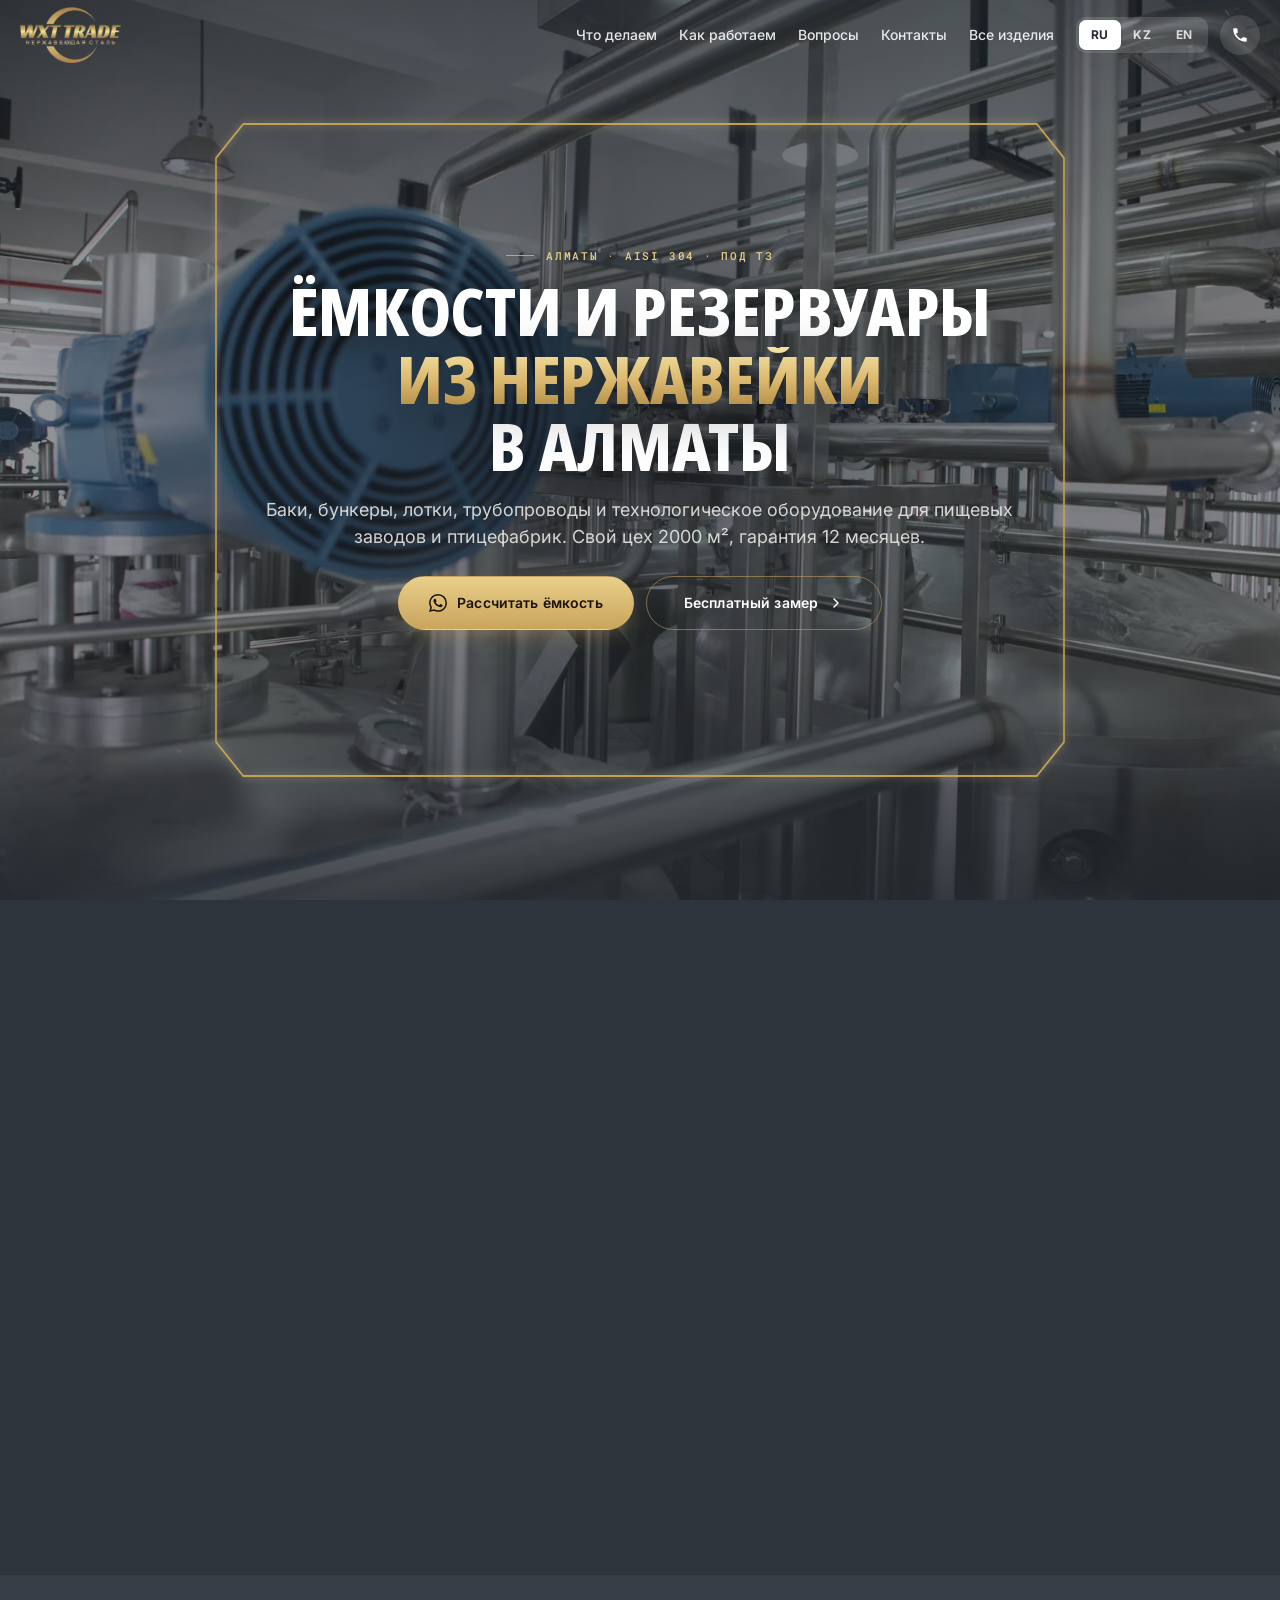
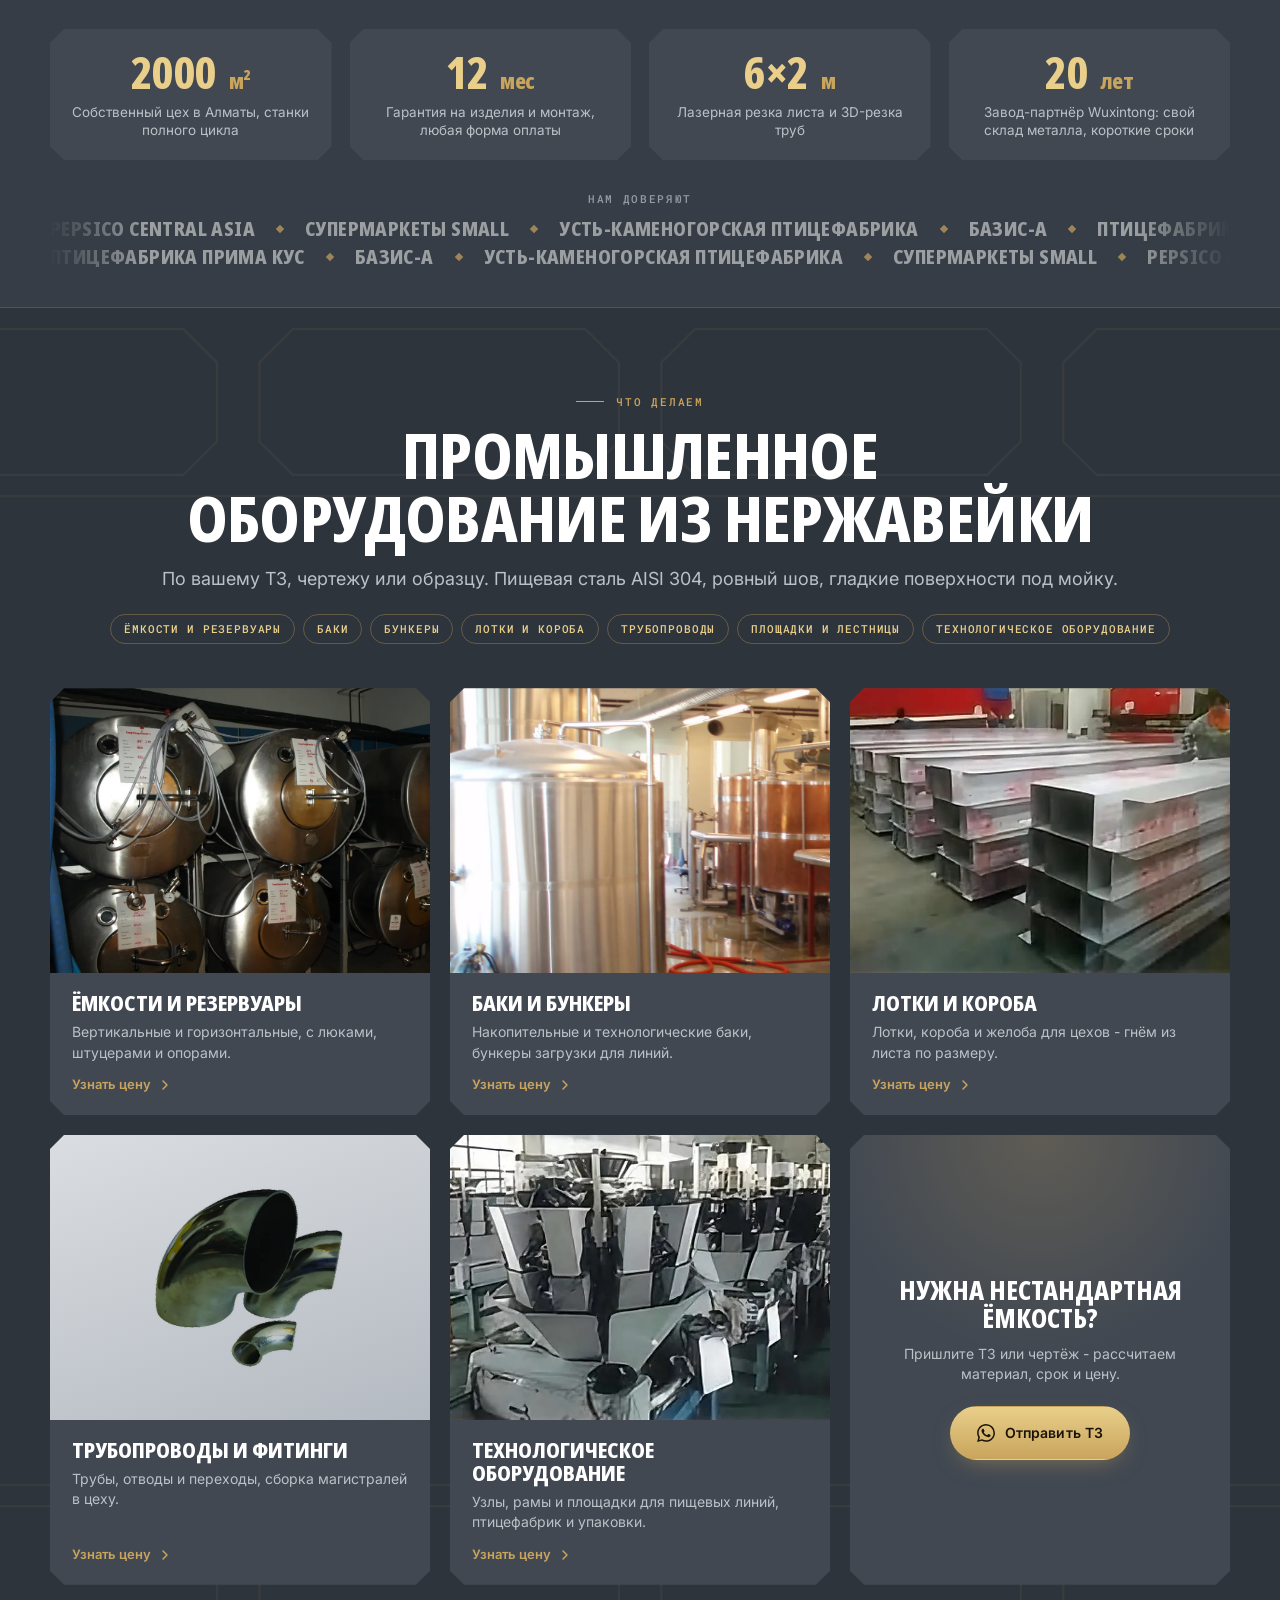
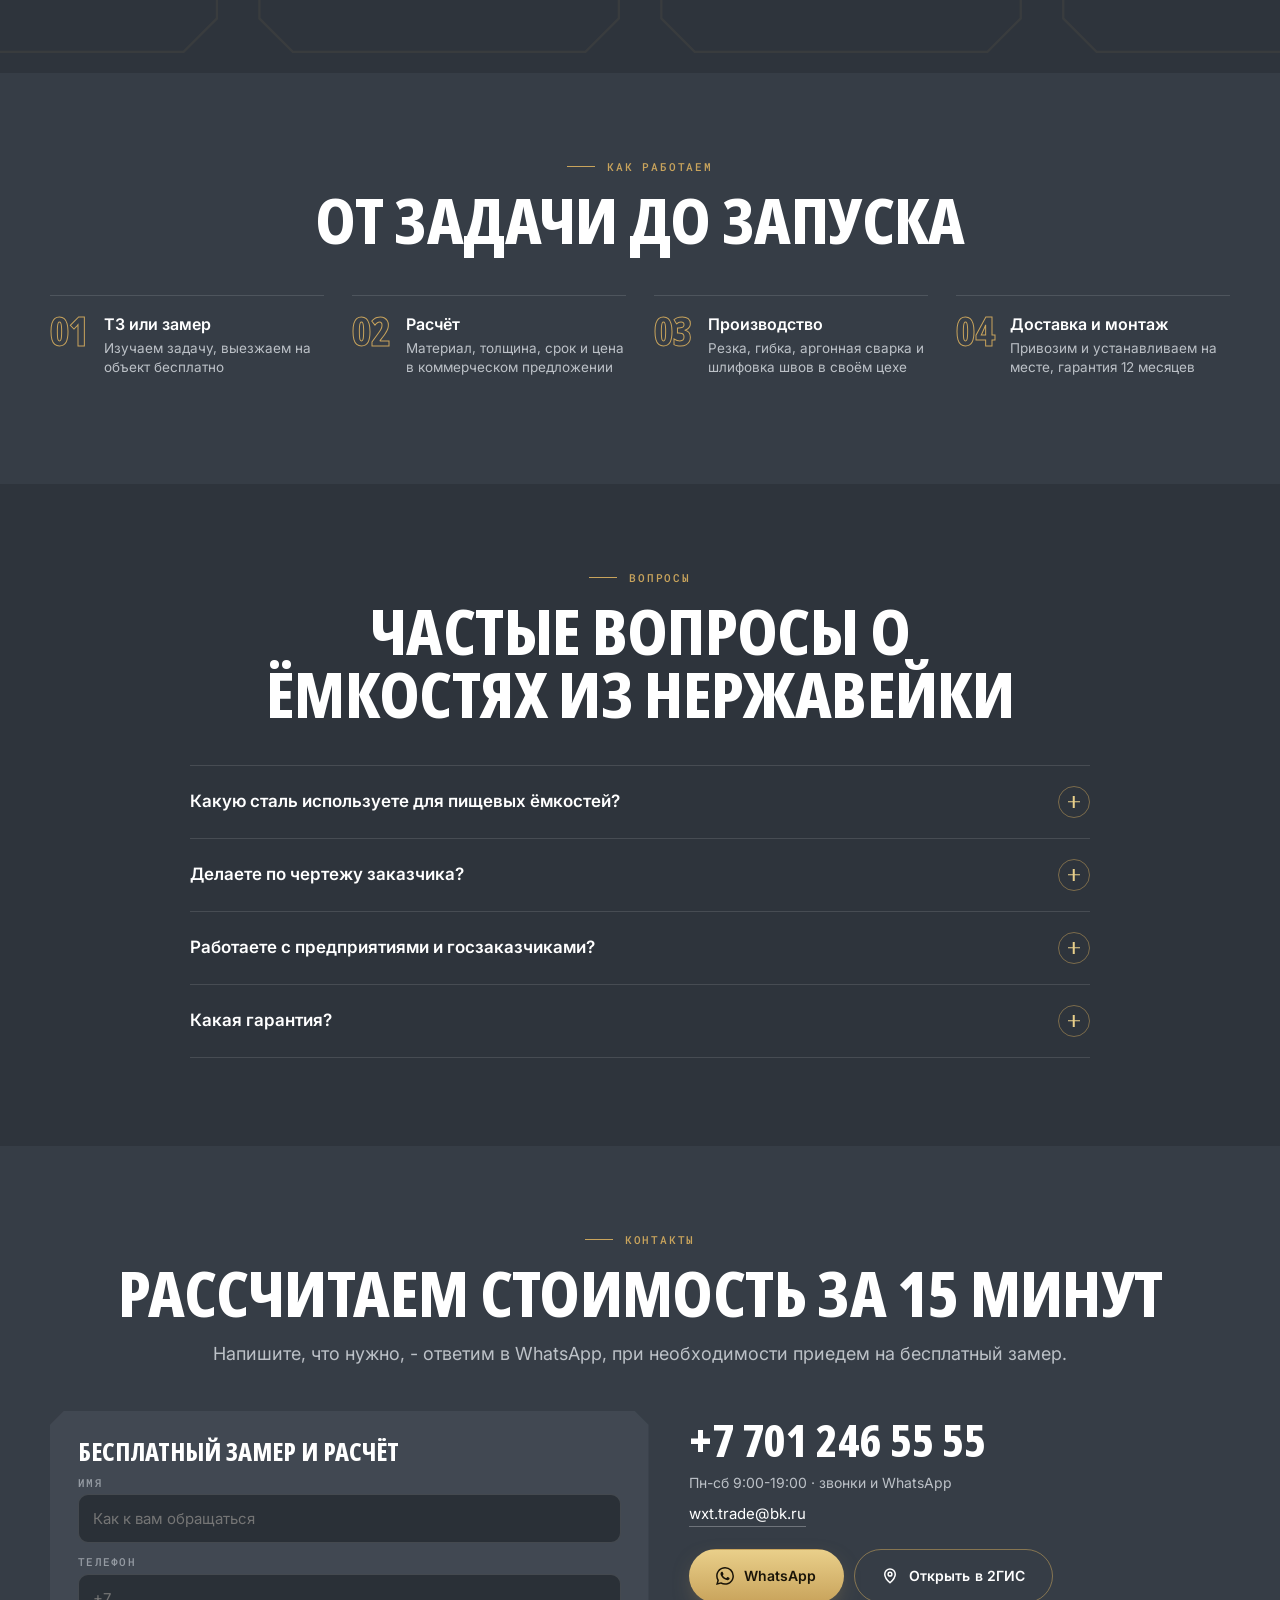
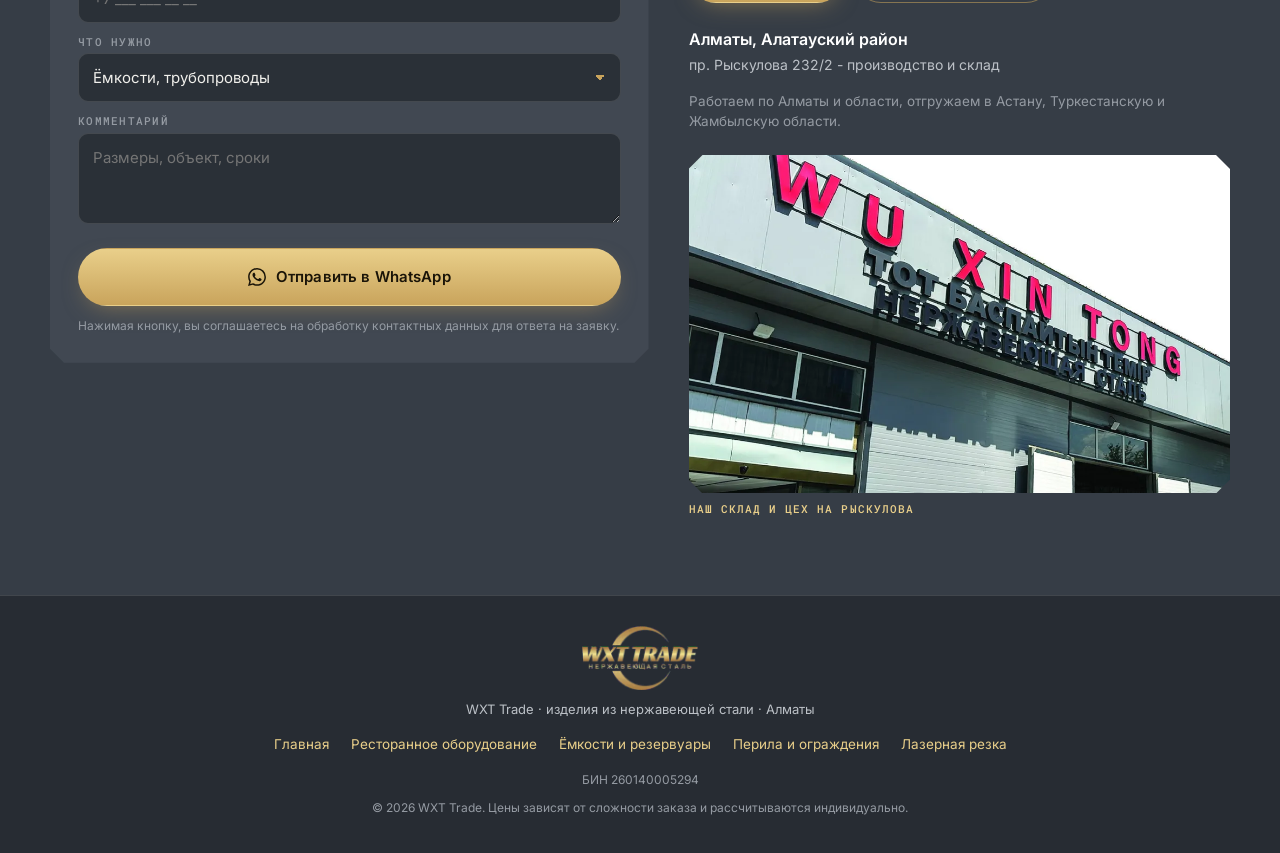
==== commit 57f6aeb7: "Конверсии Google Ads, новый телефон и WhatsApp +7 701 246 55 55, почта wxt.trade@bk.ru Co-Authored-B" ====
--- a/emkosti/index.html
+++ b/emkosti/index.html
@@ -29,12 +29,12 @@
 <link href="https://fonts.googleapis.com/css2?family=Noto+Sans+Display:wdth,wght@75,800&family=Inter:wght@400;500;600&family=Roboto+Mono:wght@500&display=swap" rel="stylesheet">
 <link rel="preload" as="image" href="../assets/lp-em-hero.webp" media="(min-width:761px)">
 <link rel="preload" as="image" href="../assets/lp-em-hero-m.webp" media="(max-width:760px)">
-<link rel="stylesheet" href="../styles.css?v=20261002-2">
+<link rel="stylesheet" href="../styles.css?v=20261002-3">
 <script type="application/ld+json">
 {"@context":"https://schema.org","@graph":[
 {"@type":"Service","name":"Изготовление ёмкостей, резервуаров и трубопроводов из нержавеющей стали","serviceType":"Ёмкости и резервуары","url":"https://wxt-trade.kz/emkosti/","description":"Изготовление ёмкостей, баков, резервуаров, бункеров, лотков и трубопроводов из нержавеющей стали AISI 304 для пищевых производств и птицефабрик. Свой цех 2000 м² в Алматы, гарантия 12 месяцев.",
  "areaServed":[{"@type":"City","name":"Алматы"},{"@type":"City","name":"Астана"}],
- "provider":{"@type":"LocalBusiness","name":"WXT Trade","url":"https://wxt-trade.kz/","telephone":"+77007333705","taxID":"260140005294","image":"https://wxt-trade.kz/assets/og-image.jpg",
+ "provider":{"@type":"LocalBusiness","name":"WXT Trade","url":"https://wxt-trade.kz/","telephone":"+77012465555","email":"wxt.trade@bk.ru","taxID":"260140005294","image":"https://wxt-trade.kz/assets/og-image.jpg",
   "address":{"@type":"PostalAddress","streetAddress":"пр. Рыскулова 232/2","addressLocality":"Алматы","addressCountry":"KZ"},
   "openingHoursSpecification":{"@type":"OpeningHoursSpecification","dayOfWeek":["Monday","Tuesday","Wednesday","Thursday","Friday","Saturday"],"opens":"09:00","closes":"19:00"}}},
 {"@type":"BreadcrumbList","itemListElement":[
@@ -42,6 +42,15 @@
  {"@type":"ListItem","position":2,"name":"Ёмкости и резервуары","item":"https://wxt-trade.kz/emkosti/"}]},
 {"@type":"FAQPage","mainEntity":[{"@type":"Question","name":"Какую сталь используете для пищевых ёмкостей?","acceptedAnswer":{"@type":"Answer","text":"Пищевую нержавейку AISI 304 - она подходит для контакта с продуктами, не ржавеет и легко моется. Толщину подбираем под объём и нагрузку."}},{"@type":"Question","name":"Делаете по чертежу заказчика?","acceptedAnswer":{"@type":"Answer","text":"Да. Работаем по чертежу, техническому заданию или образцу. Если чертежа нет - замерим на месте и предложим решение."}},{"@type":"Question","name":"Работаете с предприятиями и госзаказчиками?","acceptedAnswer":{"@type":"Answer","text":"Да, среди заказчиков - пищевые заводы, птицефабрики, строительные компании и госзаказчики. Любая форма оплаты."}},{"@type":"Question","name":"Какая гарантия?","acceptedAnswer":{"@type":"Answer","text":"12 месяцев на изделия и монтаж. Каждое изделие проходит контроль качества перед отгрузкой."}}]}
 ]}
+</script>
+<!-- Google tag (gtag.js) -->
+<script async src="https://www.googletagmanager.com/gtag/js?id=AW-18489725404"></script>
+<script>
+  window.dataLayer = window.dataLayer || [];
+  function gtag(){dataLayer.push(arguments);}
+  gtag('js', new Date());
+  gtag('config', 'AW-18489725404');
+  window.WXT_CONV = {phone: 'AW-18489725404/BVlcCISTgI4dENyjy_BE', lead: 'AW-18489725404/DNA3CIq0gI4dENyjy_BE', contact: 'AW-18489725404/-VLqCIS6gI4dENyjy_BE'};
 </script>
 <script src="https://lead-bot.sultan-askarov-kz.workers.dev/t.js" data-site="wxttrade" defer></script>
 </head>
@@ -73,8 +82,8 @@
         <button type="button" data-lang="kk" aria-pressed="false">KZ</button>
         <button type="button" data-lang="en" aria-pressed="false" lang="en">EN</button>
       </div>
-      <a class="hdr-tel" href="tel:+77007333705">+7 700 733 37 05</a>
-      <a class="rnd rnd-call" href="tel:+77007333705" aria-label="Позвонить +7 700 733 37 05" data-i-aria="a.call"><svg width="18" height="18"><use href="#ic-tel"/></svg></a>
+      <a class="hdr-tel" href="tel:+77012465555">+7 701 246 55 55</a>
+      <a class="rnd rnd-call" href="tel:+77012465555" aria-label="Позвонить +7 701 246 55 55" data-i-aria="a.call"><svg width="18" height="18"><use href="#ic-tel"/></svg></a>
     </div>
   </div>
   <nav class="mnav" id="mnav" aria-label="Мобильное меню" data-i-aria="a.mnav">
@@ -88,8 +97,8 @@
         <a href="../restorannoe-oborudovanie/" data-i="ft.l1">Ресторанное оборудование</a><a href="../perila/" data-i="ft.l3">Перила и ограждения</a><a href="../lazernaya-rezka/" data-i="ft.l4">Лазерная резка</a>
       </div>
       <div class="mnav-foot">
-        <a class="btn btn-solid" href="tel:+77007333705"><svg width="18" height="18"><use href="#ic-tel"/></svg><span>+7 700 733 37 05</span></a>
-        <a class="btn btn-wa" href="https://wa.me/77007333705" data-wa="hero" target="_blank" rel="noopener"><svg width="18" height="18"><use href="#ic-wa"/></svg><span>WhatsApp</span></a>
+        <a class="btn btn-solid" href="tel:+77012465555"><svg width="18" height="18"><use href="#ic-tel"/></svg><span>+7 701 246 55 55</span></a>
+        <a class="btn btn-wa" href="https://wa.me/77012465555" data-wa="hero" target="_blank" rel="noopener"><svg width="18" height="18"><use href="#ic-wa"/></svg><span>WhatsApp</span></a>
       </div>
     </div>
   </nav>
@@ -114,7 +123,7 @@
       <h1 class="h1 h1-lp"><span data-i="h.t1">Ёмкости и резервуары</span><span class="big" data-i="h.t2">из нержавейки</span><span data-i="h.t3">в Алматы</span></h1>
       <p class="lead" data-i="h.l">Баки, бункеры, лотки, трубопроводы и технологическое оборудование для пищевых заводов и птицефабрик. Свой цех 2000 м², гарантия 12 месяцев.</p>
       <div class="cta">
-        <a class="btn btn-wa" href="https://wa.me/77007333705" data-wa="hero" target="_blank" rel="noopener"><svg width="18" height="18"><use href="#ic-wa"/></svg><span data-i="h.b1">Рассчитать ёмкость</span></a>
+        <a class="btn btn-wa" href="https://wa.me/77012465555" data-wa="hero" target="_blank" rel="noopener"><svg width="18" height="18"><use href="#ic-wa"/></svg><span data-i="h.b1">Рассчитать ёмкость</span></a>
         <a class="btn btn-ghost" href="#zayavka"><span data-i="h.b2">Бесплатный замер</span><svg width="16" height="16" style="fill:none"><use href="#ic-arr"/></svg></a>
       </div>
     </div>
@@ -150,36 +159,36 @@
         <div class="card-ph"><img src="../assets/lp-em-rezervuary.webp" alt="Горизонтальные резервуары из нержавеющей стали в цеху" data-i-alt="k1.alt" width="1000" height="750" loading="lazy" decoding="async"></div>
         <h3 data-i="k1.t">Ёмкости и резервуары</h3>
         <p data-i="k1.d">Вертикальные и горизонтальные, с люками, штуцерами и опорами.</p>
-        <a class="more" href="https://wa.me/77007333705" data-wa="card" target="_blank" rel="noopener"><span data-i="c.price">Узнать цену</span><svg width="16" height="16" style="fill:none"><use href="#ic-arr"/></svg></a>
+        <a class="more" href="https://wa.me/77012465555" data-wa="card" target="_blank" rel="noopener"><span data-i="c.price">Узнать цену</span><svg width="16" height="16" style="fill:none"><use href="#ic-arr"/></svg></a>
       </article>
       <article class="card rv">
         <div class="card-ph"><img src="../assets/lp-em-baki.webp" alt="Технологический бак из нержавеющей стали на пищевом производстве" data-i-alt="k2.alt" width="1000" height="750" loading="lazy" decoding="async"></div>
         <h3 data-i="k2.t">Баки и бункеры</h3>
         <p data-i="k2.d">Накопительные и технологические баки, бункеры загрузки для линий.</p>
-        <a class="more" href="https://wa.me/77007333705" data-wa="card" target="_blank" rel="noopener"><span data-i="c.price">Узнать цену</span><svg width="16" height="16" style="fill:none"><use href="#ic-arr"/></svg></a>
+        <a class="more" href="https://wa.me/77012465555" data-wa="card" target="_blank" rel="noopener"><span data-i="c.price">Узнать цену</span><svg width="16" height="16" style="fill:none"><use href="#ic-arr"/></svg></a>
       </article>
       <article class="card rv">
         <div class="card-ph"><img src="../assets/lp-em-lotki.webp" alt="Короба и лотки из нержавеющей стали после гибки" data-i-alt="k3.alt" width="824" height="477" loading="lazy" decoding="async"></div>
         <h3 data-i="k3.t">Лотки и короба</h3>
         <p data-i="k3.d">Лотки, короба и желоба для цехов - гнём из листа по размеру.</p>
-        <a class="more" href="https://wa.me/77007333705" data-wa="card" target="_blank" rel="noopener"><span data-i="c.price">Узнать цену</span><svg width="16" height="16" style="fill:none"><use href="#ic-arr"/></svg></a>
+        <a class="more" href="https://wa.me/77012465555" data-wa="card" target="_blank" rel="noopener"><span data-i="c.price">Узнать цену</span><svg width="16" height="16" style="fill:none"><use href="#ic-arr"/></svg></a>
       </article>
       <article class="card rv">
         <div class="card-ph pk"><img src="../assets/lp-em-truby.webp" alt="Отводы трубопровода из нержавеющей стали" data-i-alt="k4.alt" width="800" height="796" loading="lazy" decoding="async"></div>
         <h3 data-i="k4.t">Трубопроводы и фитинги</h3>
         <p data-i="k4.d">Трубы, отводы и переходы, сборка магистралей в цеху.</p>
-        <a class="more" href="https://wa.me/77007333705" data-wa="card" target="_blank" rel="noopener"><span data-i="c.price">Узнать цену</span><svg width="16" height="16" style="fill:none"><use href="#ic-arr"/></svg></a>
+        <a class="more" href="https://wa.me/77012465555" data-wa="card" target="_blank" rel="noopener"><span data-i="c.price">Узнать цену</span><svg width="16" height="16" style="fill:none"><use href="#ic-arr"/></svg></a>
       </article>
       <article class="card rv">
         <div class="card-ph"><img src="../assets/lp-em-tehno.webp" alt="Технологическое оборудование из нержавейки на пищевой линии" data-i-alt="k5.alt" width="796" height="520" loading="lazy" decoding="async"></div>
         <h3 data-i="k5.t">Технологическое оборудование</h3>
         <p data-i="k5.d">Узлы, рамы и площадки для пищевых линий, птицефабрик и упаковки.</p>
-        <a class="more" href="https://wa.me/77007333705" data-wa="card" target="_blank" rel="noopener"><span data-i="c.price">Узнать цену</span><svg width="16" height="16" style="fill:none"><use href="#ic-arr"/></svg></a>
+        <a class="more" href="https://wa.me/77012465555" data-wa="card" target="_blank" rel="noopener"><span data-i="c.price">Узнать цену</span><svg width="16" height="16" style="fill:none"><use href="#ic-arr"/></svg></a>
       </article>
       <article class="card card-cta rv">
         <h3 data-i="cta.t">Нужна нестандартная ёмкость?</h3>
         <p data-i="cta.d">Пришлите ТЗ или чертёж - рассчитаем материал, срок и цену.</p>
-        <a class="btn btn-wa" href="https://wa.me/77007333705" data-wa="cta" target="_blank" rel="noopener"><svg width="18" height="18"><use href="#ic-wa"/></svg><span data-i="cta.b">Отправить ТЗ</span></a>
+        <a class="btn btn-wa" href="https://wa.me/77012465555" data-wa="cta" target="_blank" rel="noopener"><svg width="18" height="18"><use href="#ic-wa"/></svg><span data-i="cta.b">Отправить ТЗ</span></a>
       </article>
     </div>
   </div>
@@ -249,10 +258,11 @@
         <p class="form-note" data-i="f.note">Нажимая кнопку, вы соглашаетесь на обработку контактных данных для ответа на заявку.</p>
       </form>
       <div class="kinfo rv">
-        <a class="kphone" href="tel:+77007333705">+7 700 733 37 05</a>
+        <a class="kphone" href="tel:+77012465555">+7 701 246 55 55</a>
         <p class="kline" data-i="kt.h">Пн-сб 9:00-19:00 · звонки и WhatsApp</p>
+        <a class="kmail" href="mailto:wxt.trade@bk.ru">wxt.trade@bk.ru</a>
         <div class="kbtns">
-          <a class="btn btn-wa" href="https://wa.me/77007333705" data-wa="kontakty" target="_blank" rel="noopener"><svg width="18" height="18"><use href="#ic-wa"/></svg><span>WhatsApp</span></a>
+          <a class="btn btn-wa" href="https://wa.me/77012465555" data-wa="kontakty" target="_blank" rel="noopener"><svg width="18" height="18"><use href="#ic-wa"/></svg><span>WhatsApp</span></a>
           <a class="btn btn-ghost" href="https://2gis.kz/almaty/geo/70030077017443817/76.839477,43.252511" target="_blank" rel="noopener"><svg width="18" height="18" style="fill:none"><use href="#ic-pin"/></svg><span data-i="kt.map">Открыть в 2ГИС</span></a>
         </div>
         <address class="kaddr">
@@ -281,11 +291,11 @@
 </main>
 
 <div class="bar" id="bar" aria-label="Быстрая связь" data-i-aria="a.bar">
-  <a href="tel:+77007333705"><svg width="18" height="18"><use href="#ic-tel"/></svg><span data-i="bar.call">Позвонить</span></a>
-  <a class="bar-wa" href="https://wa.me/77007333705" data-wa="hero" target="_blank" rel="noopener"><svg width="18" height="18"><use href="#ic-wa"/></svg><span>WhatsApp</span></a>
+  <a href="tel:+77012465555"><svg width="18" height="18"><use href="#ic-tel"/></svg><span data-i="bar.call">Позвонить</span></a>
+  <a class="bar-wa" href="https://wa.me/77012465555" data-wa="hero" target="_blank" rel="noopener"><svg width="18" height="18"><use href="#ic-wa"/></svg><span>WhatsApp</span></a>
 </div>
 
 <script>window.WXT_LP={"wa": {"hero": "Здравствуйте! Нужна ёмкость или оборудование из нержавейки.\nОбъём, размеры и задача: ", "cta": "Здравствуйте! Нужна ёмкость по ТЗ или чертежу. Прикреплю файл: ", "kontakty": "Здравствуйте! Пишу со страницы ёмкостей WXT Trade. Вопрос: "}, "hello": "Здравствуйте! Заявка с сайта WXT Trade: ёмкости и резервуары."};</script>
-<script src="../script.js?v=20261002-2" data-kk="emkosti-kk.js" data-en="emkosti-en.js" defer></script>
+<script src="../script.js?v=20261002-3" data-kk="emkosti-kk.js" data-en="emkosti-en.js" defer></script>
 </body>
 </html>
--- a/styles.css
+++ b/styles.css
@@ -302,6 +302,8 @@
 .kphone{display:block;font:800 clamp(30px,3.4vw,44px)/1 var(--fd);font-stretch:75%;color:#fff;white-space:nowrap}
 .kphone:hover{color:var(--gold2)}
 .kline{margin-top:10px;font-size:14px;color:var(--mute)}
+.kmail{display:inline-block;margin-top:10px;font-size:15px;color:#fff;text-decoration:none;border-bottom:1px solid rgba(255,255,255,.28);transition:border-color .2s}
+.kmail:hover{border-color:var(--gold)}
 .kbtns{display:flex;flex-wrap:wrap;gap:10px;margin-top:22px}
 .kaddr{margin-top:26px;font-style:normal}
 .kaddr b{display:block;font:600 16px/1.3 var(--ft);color:#fff}
